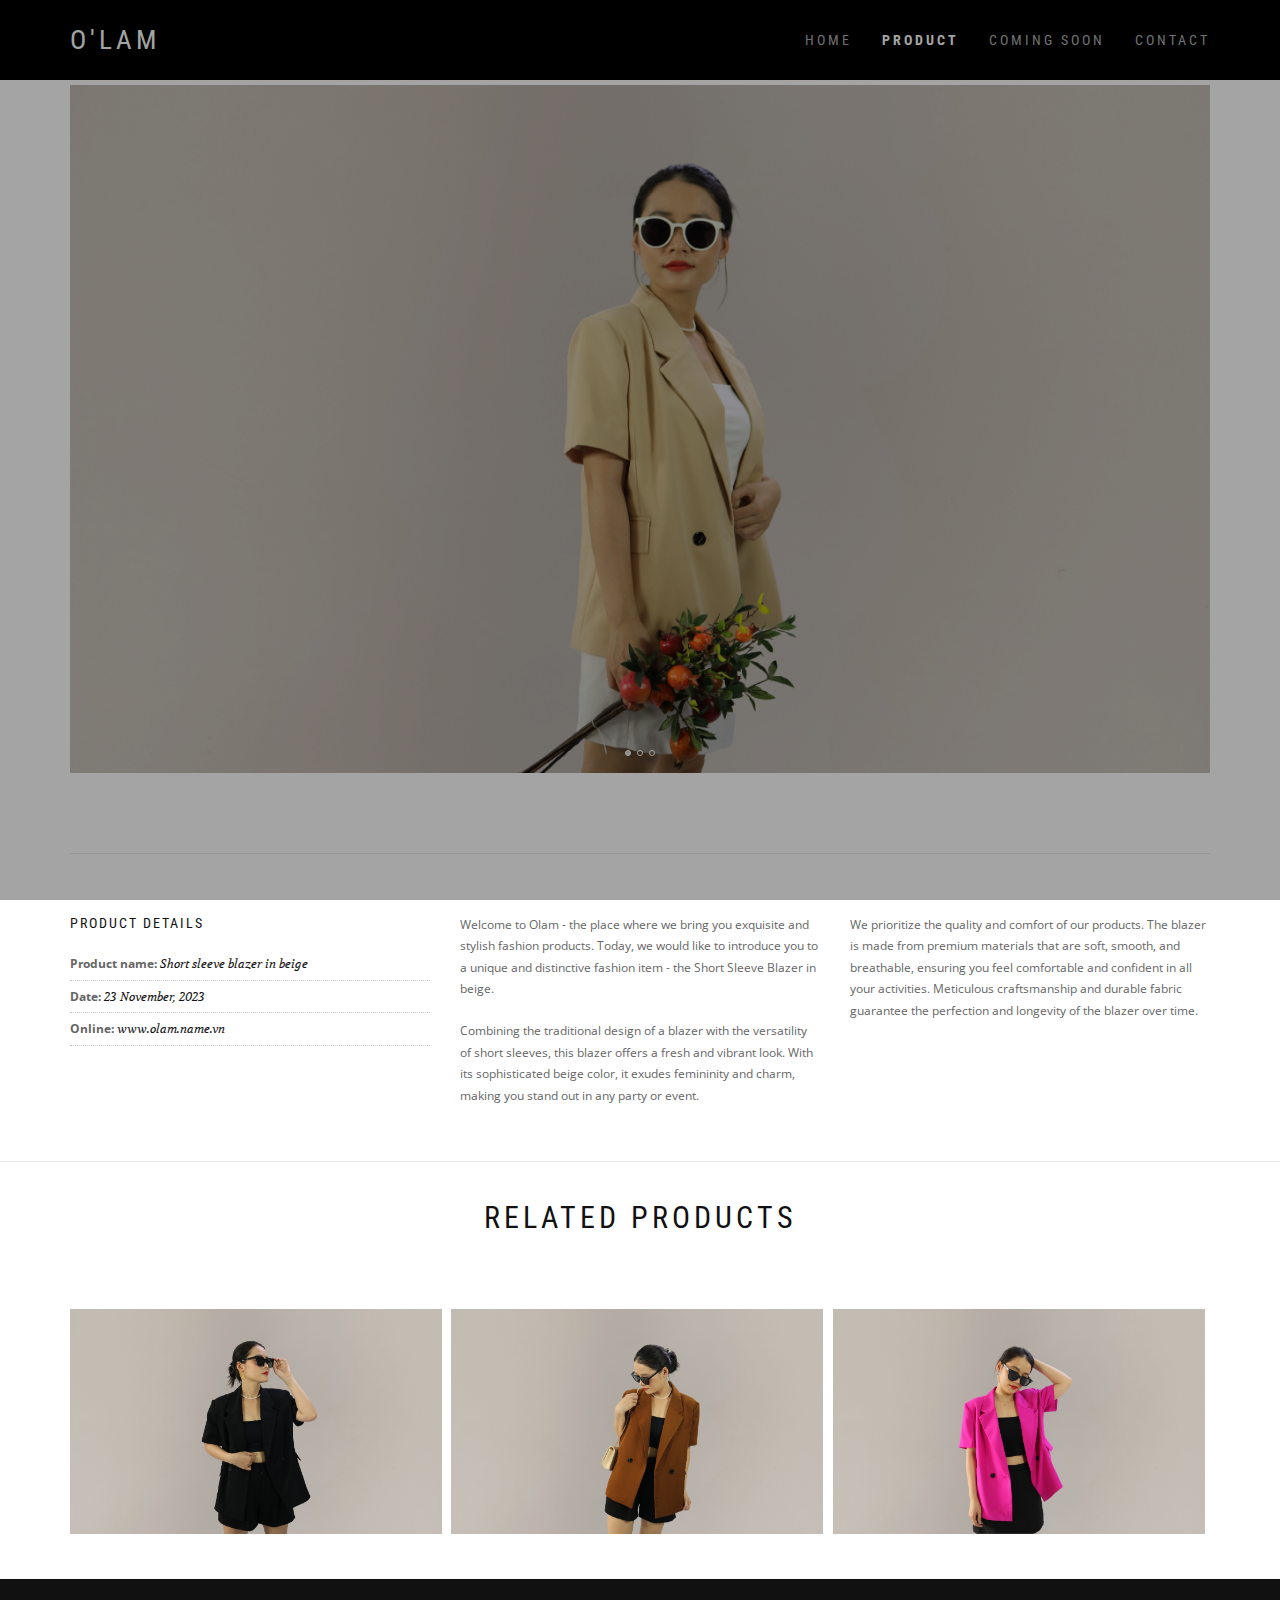
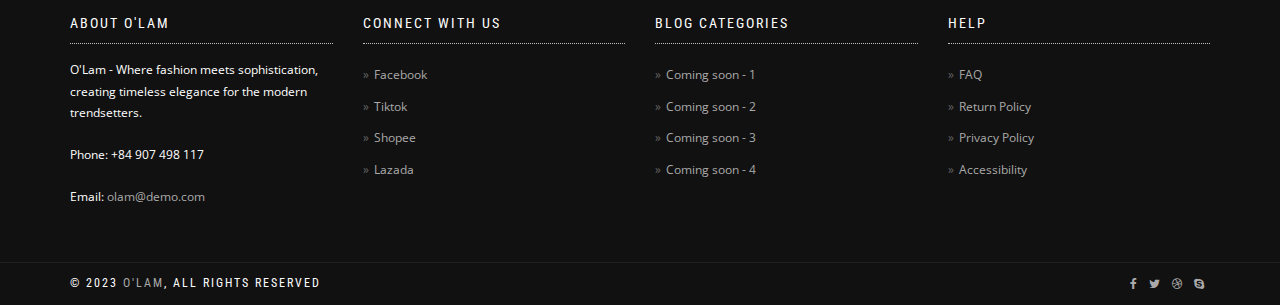
==== blazer-beige.html @ 8e6274db "update" ====
<!DOCTYPE html>
<html lang="en-US" dir="ltr">
  <head>
    <meta charset="utf-8">
    <meta http-equiv="X-UA-Compatible" content="IE=edge">
    <meta name="viewport" content="width=device-width, initial-scale=1">
    <!--  
    Document Title
    =============================================
    -->
    <title>O'LAM | Be Your Style</title>
    <!--  
    Favicons
    =============================================
    -->
    <link rel="icon" type="image/png" sizes="16x16"  href="assets/images/favicons/favicon-16x16.png">
    <meta name="msapplication-TileColor" content="#ffffff">
    <meta name="theme-color" content="#ffffff">
    <!--  
    Stylesheets
    =============================================
    
    -->
    <!-- Default stylesheets-->
    <link href="assets/lib/bootstrap/dist/css/bootstrap.min.css" rel="stylesheet">
    <!-- Template specific stylesheets-->
    <link href="https://fonts.googleapis.com/css?family=Roboto+Condensed:400,700" rel="stylesheet">
    <link href="https://fonts.googleapis.com/css?family=Volkhov:400i" rel="stylesheet">
    <link href="https://fonts.googleapis.com/css?family=Open+Sans:300,400,600,700,800" rel="stylesheet">
    <link href="assets/lib/animate.css/animate.css" rel="stylesheet">
    <link href="assets/lib/components-font-awesome/css/font-awesome.min.css" rel="stylesheet">
    <link href="assets/lib/et-line-font/et-line-font.css" rel="stylesheet">
    <link href="assets/lib/flexslider/flexslider.css" rel="stylesheet">
    <link href="assets/lib/owl.carousel/dist/assets/owl.carousel.min.css" rel="stylesheet">
    <link href="assets/lib/owl.carousel/dist/assets/owl.theme.default.min.css" rel="stylesheet">
    <link href="assets/lib/magnific-popup/dist/magnific-popup.css" rel="stylesheet">
    <link href="assets/lib/simple-text-rotator/simpletextrotator.css" rel="stylesheet">
    <!-- Main stylesheet and color file-->
    <link href="assets/css/style.css" rel="stylesheet">

    <link href="assets/css/olam.css" rel="stylesheet">
    <link id="color-scheme" href="assets/css/colors/default.css" rel="stylesheet">
  </head>
  <body data-spy="scroll" data-target=".onpage-navigation" data-offset="60">
    <main>
      <div class="page-loader">
        <div class="loader">Loading...</div>
      </div>
      <nav class="navbar navbar-custom navbar-fixed-top navbar-transparent" role="navigation" style="background-color: black;">
        <div class="container">
          <div class="navbar-header">
            <button class="navbar-toggle" type="button" data-toggle="collapse" data-target="#custom-collapse"><span class="sr-only">Toggle navigation</span><span class="icon-bar"></span><span class="icon-bar"></span><span class="icon-bar"></span></button><a class="navbar-brand" href="index.html">O'LAM</a>
          </div>
          <div class="collapse navbar-collapse" id="custom-collapse">
            <ul class="nav navbar-nav navbar-right">
              <li class="dropdown"><a  href="index.html" >Home</a></li>
              <li class="dropdown"><a  href="#" class="active-menu">PRODUCT</a></li>
              <li class="dropdown"><a  href="#" >COMING SOON</a></li>
              <li class="dropdown"><a  href="contact.html" >CONTACT</a></li>
              
            </ul>
          </div>
        </div>
      </nav>
      <div class="main">
        <section class="module">
          <div class="container">
            <div class="row">
              <div class="col-sm-12">
                <div class="post-images-slider">
                  <ul class="slides">
                    <li><img class="center-block" src="assets/images/blazer-in-beige1.png" alt="Slider Image"/></li>
                    <li><img class="center-block" src="assets/images/blazer-in-beige2.png" alt="Slider Image"/></li>
                    <li><img class="center-block" src="assets/images/blazer-in-beige3.png" alt="Slider Image"/></li>
                  </ul>
                </div>
              </div>
            </div>
            <hr class="divider-w mt-60 mb-60">
            <div class="row multi-columns-row">
              <div class="col-sm-6 col-md-4 col-lg-4">
                <div class="work-details">
                  <h5 class="work-details-title font-alt">Product Details</h5>
                  <p></p>
                  <ul>
                    <li><strong>Product name: </strong><span class="font-serif"><a href="#" target="_blank">Short sleeve blazer in beige</a></span>
                    </li>
                    <li><strong>Date: </strong><span class="font-serif"><a href="#" target="_blank">23 November, 2023</a></span>
                    </li>
                    <li><strong>Online: </strong><span class="font-serif"><a href="#" target="_blank">www.olam.name.vn</a></span>
                    </li>
                  </ul>
                </div>
              </div>
              <div class="col-sm-6 col-md-4 col-lg-4">
                <p>Welcome to Olam - the place where we bring you exquisite and stylish fashion products. Today, we would like to introduce you to a unique and distinctive fashion item - the Short Sleeve Blazer in beige.</p>
                <p>Combining the traditional design of a blazer with the versatility of short sleeves, this blazer offers a fresh and vibrant look. With its sophisticated beige color, it exudes femininity and charm, making you stand out in any party or event.</p>
              </div>
              <div class="col-sm-6 col-md-4 col-lg-4">
                <p>We prioritize the quality and comfort of our products. The blazer is made from premium materials that are soft, smooth, and breathable, ensuring you feel comfortable and confident in all your activities. Meticulous craftsmanship and durable fabric guarantee the perfection and longevity of the blazer over time.</p>
              </div>
            </div>
          </div>
        </section>
        <hr class="divider-w">
        <section class="module">
          <div class="container">
            <div class="row">
              <div class="col-sm-6 col-sm-offset-3">
                <h2 class="module-title font-alt">Related Products</h2>
              </div>
            </div>
            <ul class="works-grid works-grid-gut works-grid-3 works-hover-w" id="works-grid">
              <li class="work-item illustration webdesign"><a href="blazer-black.html">
                  <div class="work-image"><img src="assets/images/blazer-in-black1.png" alt="Portfolio Item"/></div>
                  <div class="work-caption font-alt">
                    <h3 class="work-title">Blazer Black</h3>
                    <div class="work-descr"></div>
                  </div></a></li>
              <li class="work-item marketing webdesign"><a href="blazer-brown.html">
                  <div class="work-image"><img src="assets/images/blazer-in-brown1.png" alt="Portfolio Item"/></div>
                  <div class="work-caption font-alt">
                    <h3 class="work-title">Blazer Brown</h3>
                    <div class="work-descr"></div>
                  </div></a></li>
              <li class="work-item illustration webdesign"><a href="blazer-pink.html">
                  <div class="work-image"><img src="assets/images/blazer-in-pink2.png" alt="Portfolio Item"/></div>
                  <div class="work-caption font-alt">
                    <h3 class="work-title">Blazer Pink</h3>
                    <div class="work-descr"></div>
                  </div></a></li>
            </ul>
          </div>
        </section>
        <div class="module-small bg-dark">
          <div class="container">
            <div class="row">
              <div class="col-sm-3">
                <div class="widget">
                  <h5 class="widget-title font-alt">About O'Lam</h5>
                  <p>O'Lam - Where fashion meets sophistication, creating timeless elegance for the modern trendsetters.</p>
                  <p>Phone: +84 907 498 117</p>
                  <p>Email: <a href="#"> olam@demo.com</a></p>
                </div>
              </div>
              <div class="col-sm-3">
                <div class="widget">
                  <h5 class="widget-title font-alt">CONNECT WITH US</h5>
                  <ul class="icon-list">
                    <li><a href="https://www.facebook.com/olamvn">Facebook</a></li>
                    <li><a href="#">Tiktok</a></li>
                    <li><a href="#">Shopee</a></li>
                    <li><a href="#">Lazada</a></li>
                  </ul>
                </div>
              </div>
              <div class="col-sm-3">
                <div class="widget">
                  <h5 class="widget-title font-alt">Blog Categories</h5>
                  <ul class="icon-list">
                    <li><a href="#">Coming soon - 1</a></li>
                    <li><a href="#">Coming soon - 2</a></li>
                    <li><a href="#">Coming soon - 3</a></li>
                    <li><a href="#">Coming soon - 4</a></li>
                  </ul>
                </div>
              </div>
              <div class="col-sm-3">
                <div class="widget">
                  <h5 class="widget-title font-alt">Help</h5>
                  <ul class="icon-list">
                    <li><a href="#">FAQ</a></li>
                    <li><a href="#">Return Policy</a></li>
                    <li><a href="#">Privacy Policy</a></li>
                    <li><a href="#">Accessibility</a></li>
                  </ul>
                </div>
              </div>
            </div>
          </div>
        </div>
        <hr class="divider-d">
        <footer class="footer bg-dark">
          <div class="container">
            <div class="row">
              <div class="col-sm-6">
                <p class="copyright font-alt">&copy; 2023&nbsp;<a href="index.html">O'lam</a>, All Rights Reserved</p>
              </div>
              <div class="col-sm-6">
                <div class="footer-social-links"><a href="#"><i class="fa fa-facebook"></i></a><a href="#"><i class="fa fa-twitter"></i></a><a href="#"><i class="fa fa-dribbble"></i></a><a href="#"><i class="fa fa-skype"></i></a>
                </div>
              </div>
            </div>
          </div>
        </footer>
      </div>
      <div class="scroll-up"><a href="#totop"><i class="fa fa-angle-double-up"></i></a></div>
    </main>
    <!--  
    JavaScripts
    =============================================
    -->
    <script src="assets/lib/jquery/dist/jquery.js"></script>
    <script src="assets/lib/bootstrap/dist/js/bootstrap.min.js"></script>
    <script src="assets/lib/wow/dist/wow.js"></script>
    <script src="assets/lib/jquery.mb.ytplayer/dist/jquery.mb.YTPlayer.js"></script>
    <script src="assets/lib/isotope/dist/isotope.pkgd.js"></script>
    <script src="assets/lib/imagesloaded/imagesloaded.pkgd.js"></script>
    <script src="assets/lib/flexslider/jquery.flexslider.js"></script>
    <script src="assets/lib/owl.carousel/dist/owl.carousel.min.js"></script>
    <script src="assets/lib/smoothscroll.js"></script>
    <script src="assets/lib/magnific-popup/dist/jquery.magnific-popup.js"></script>
    <script src="assets/lib/simple-text-rotator/jquery.simple-text-rotator.min.js"></script>
    <script src="assets/js/plugins.js"></script>
    <script src="assets/js/main.js"></script>
  </body>
</html>
---- assets/lib/et-line-font/et-line-font.css ----
@font-face {
	font-family: 'et-line';
	src:url('fonts/et-line.eot');
	src:url('fonts/et-line.eot?#iefix') format('embedded-opentype'),
		url('fonts/et-line.woff') format('woff'),
		url('fonts/et-line.ttf') format('truetype'),
		url('fonts/et-line.svg#et-line') format('svg');
	font-weight: normal;
	font-style: normal;
}

/* Use the following CSS code if you want to use data attributes for inserting your icons */
[data-icon]:before {
	font-family: 'et-line';
	content: attr(data-icon);
	speak: none;
	font-weight: normal;
	font-variant: normal;
	text-transform: none;
	line-height: 1;
	-webkit-font-smoothing: antialiased;
	-moz-osx-font-smoothing: grayscale;
	display:inline-block;
}

/* Use the following CSS code if you want to have a class per icon */
/*
Instead of a list of all class selectors,
you can use the generic selector below, but it's slower:
[class*="icon-"] {
*/
.icon-mobile, .icon-laptop, .icon-desktop, .icon-tablet, .icon-phone, .icon-document, .icon-documents, .icon-search, .icon-clipboard, .icon-newspaper, .icon-notebook, .icon-book-open, .icon-browser, .icon-calendar, .icon-presentation, .icon-picture, .icon-pictures, .icon-video, .icon-camera, .icon-printer, .icon-toolbox, .icon-briefcase, .icon-wallet, .icon-gift, .icon-bargraph, .icon-grid, .icon-expand, .icon-focus, .icon-edit, .icon-adjustments, .icon-ribbon, .icon-hourglass, .icon-lock, .icon-megaphone, .icon-shield, .icon-trophy, .icon-flag, .icon-map, .icon-puzzle, .icon-basket, .icon-envelope, .icon-streetsign, .icon-telescope, .icon-gears, .icon-key, .icon-paperclip, .icon-attachment, .icon-pricetags, .icon-lightbulb, .icon-layers, .icon-pencil, .icon-tools, .icon-tools-2, .icon-scissors, .icon-paintbrush, .icon-magnifying-glass, .icon-circle-compass, .icon-linegraph, .icon-mic, .icon-strategy, .icon-beaker, .icon-caution, .icon-recycle, .icon-anchor, .icon-profile-male, .icon-profile-female, .icon-bike, .icon-wine, .icon-hotairballoon, .icon-globe, .icon-genius, .icon-map-pin, .icon-dial, .icon-chat, .icon-heart, .icon-cloud, .icon-upload, .icon-download, .icon-target, .icon-hazardous, .icon-piechart, .icon-speedometer, .icon-global, .icon-compass, .icon-lifesaver, .icon-clock, .icon-aperture, .icon-quote, .icon-scope, .icon-alarmclock, .icon-refresh, .icon-happy, .icon-sad, .icon-facebook, .icon-twitter, .icon-googleplus, .icon-rss, .icon-tumblr, .icon-linkedin, .icon-dribbble {
	font-family: 'et-line';
	speak: none;
	font-style: normal;
	font-weight: normal;
	font-variant: normal;
	text-transform: none;
	line-height: 1;
	-webkit-font-smoothing: antialiased;
	-moz-osx-font-smoothing: grayscale;
	display:inline-block;
}
.icon-mobile:before {
	content: "\e000";
}
.icon-laptop:before {
	content: "\e001";
}
.icon-desktop:before {
	content: "\e002";
}
.icon-tablet:before {
	content: "\e003";
}
.icon-phone:before {
	content: "\e004";
}
.icon-document:before {
	content: "\e005";
}
.icon-documents:before {
	content: "\e006";
}
.icon-search:before {
	content: "\e007";
}
.icon-clipboard:before {
	content: "\e008";
}
.icon-newspaper:before {
	content: "\e009";
}
.icon-notebook:before {
	content: "\e00a";
}
.icon-book-open:before {
	content: "\e00b";
}
.icon-browser:before {
	content: "\e00c";
}
.icon-calendar:before {
	content: "\e00d";
}
.icon-presentation:before {
	content: "\e00e";
}
.icon-picture:before {
	content: "\e00f";
}
.icon-pictures:before {
	content: "\e010";
}
.icon-video:before {
	content: "\e011";
}
.icon-camera:before {
	content: "\e012";
}
.icon-printer:before {
	content: "\e013";
}
.icon-toolbox:before {
	content: "\e014";
}
.icon-briefcase:before {
	content: "\e015";
}
.icon-wallet:before {
	content: "\e016";
}
.icon-gift:before {
	content: "\e017";
}
.icon-bargraph:before {
	content: "\e018";
}
.icon-grid:before {
	content: "\e019";
}
.icon-expand:before {
	content: "\e01a";
}
.icon-focus:before {
	content: "\e01b";
}
.icon-edit:before {
	content: "\e01c";
}
.icon-adjustments:before {
	content: "\e01d";
}
.icon-ribbon:before {
	content: "\e01e";
}
.icon-hourglass:before {
	content: "\e01f";
}
.icon-lock:before {
	content: "\e020";
}
.icon-megaphone:before {
	content: "\e021";
}
.icon-shield:before {
	content: "\e022";
}
.icon-trophy:before {
	content: "\e023";
}
.icon-flag:before {
	content: "\e024";
}
.icon-map:before {
	content: "\e025";
}
.icon-puzzle:before {
	content: "\e026";
}
.icon-basket:before {
	content: "\e027";
}
.icon-envelope:before {
	content: "\e028";
}
.icon-streetsign:before {
	content: "\e029";
}
.icon-telescope:before {
	content: "\e02a";
}
.icon-gears:before {
	content: "\e02b";
}
.icon-key:before {
	content: "\e02c";
}
.icon-paperclip:before {
	content: "\e02d";
}
.icon-attachment:before {
	content: "\e02e";
}
.icon-pricetags:before {
	content: "\e02f";
}
.icon-lightbulb:before {
	content: "\e030";
}
.icon-layers:before {
	content: "\e031";
}
.icon-pencil:before {
	content: "\e032";
}
.icon-tools:before {
	content: "\e033";
}
.icon-tools-2:before {
	content: "\e034";
}
.icon-scissors:before {
	content: "\e035";
}
.icon-paintbrush:before {
	content: "\e036";
}
.icon-magnifying-glass:before {
	content: "\e037";
}
.icon-circle-compass:before {
	content: "\e038";
}
.icon-linegraph:before {
	content: "\e039";
}
.icon-mic:before {
	content: "\e03a";
}
.icon-strategy:before {
	content: "\e03b";
}
.icon-beaker:before {
	content: "\e03c";
}
.icon-caution:before {
	content: "\e03d";
}
.icon-recycle:before {
	content: "\e03e";
}
.icon-anchor:before {
	content: "\e03f";
}
.icon-profile-male:before {
	content: "\e040";
}
.icon-profile-female:before {
	content: "\e041";
}
.icon-bike:before {
	content: "\e042";
}
.icon-wine:before {
	content: "\e043";
}
.icon-hotairballoon:before {
	content: "\e044";
}
.icon-globe:before {
	content: "\e045";
}
.icon-genius:before {
	content: "\e046";
}
.icon-map-pin:before {
	content: "\e047";
}
.icon-dial:before {
	content: "\e048";
}
.icon-chat:before {
	content: "\e049";
}
.icon-heart:before {
	content: "\e04a";
}
.icon-cloud:before {
	content: "\e04b";
}
.icon-upload:before {
	content: "\e04c";
}
.icon-download:before {
	content: "\e04d";
}
.icon-target:before {
	content: "\e04e";
}
.icon-hazardous:before {
	content: "\e04f";
}
.icon-piechart:before {
	content: "\e050";
}
.icon-speedometer:before {
	content: "\e051";
}
.icon-global:before {
	content: "\e052";
}
.icon-compass:before {
	content: "\e053";
}
.icon-lifesaver:before {
	content: "\e054";
}
.icon-clock:before {
	content: "\e055";
}
.icon-aperture:before {
	content: "\e056";
}
.icon-quote:before {
	content: "\e057";
}
.icon-scope:before {
	content: "\e058";
}
.icon-alarmclock:before {
	content: "\e059";
}
.icon-refresh:before {
	content: "\e05a";
}
.icon-happy:before {
	content: "\e05b";
}
.icon-sad:before {
	content: "\e05c";
}
.icon-facebook:before {
	content: "\e05d";
}
.icon-twitter:before {
	content: "\e05e";
}
.icon-googleplus:before {
	content: "\e05f";
}
.icon-rss:before {
	content: "\e060";
}
.icon-tumblr:before {
	content: "\e061";
}
.icon-linkedin:before {
	content: "\e062";
}
.icon-dribbble:before {
	content: "\e063";
}
---- assets/lib/simple-text-rotator/simpletextrotator.css ----
.rotating {
  display: inline-block;
  -webkit-transform-style: preserve-3d;
  -moz-transform-style: preserve-3d;
  -ms-transform-style: preserve-3d;
  -o-transform-style: preserve-3d;
  transform-style: preserve-3d;
  -webkit-transform: rotateX(0) rotateY(0) rotateZ(0);
  -moz-transform: rotateX(0) rotateY(0) rotateZ(0);
  -ms-transform: rotateX(0) rotateY(0) rotateZ(0);
  -o-transform: rotateX(0) rotateY(0) rotateZ(0);
  transform: rotateX(0) rotateY(0) rotateZ(0);
  -webkit-transition: 0.5s;
  -moz-transition: 0.5s;
  -ms-transition: 0.5s;
  -o-transition: 0.5s;
  transition: 0.5s;
  -webkit-transform-origin-x: 50%;
}

.rotating.flip {
  position: relative;
}

.rotating .front, .rotating .back {
  left: 0;
  top: 0;
  -webkit-backface-visibility: hidden;
  -moz-backface-visibility: hidden;
  -ms-backface-visibility: hidden;
  -o-backface-visibility: hidden;
  backface-visibility: hidden;
}

.rotating .front {
  position: absolute;
  display: inline-block;
  -webkit-transform: translate3d(0,0,1px);
  -moz-transform: translate3d(0,0,1px);
  -ms-transform: translate3d(0,0,1px);
  -o-transform: translate3d(0,0,1px);
  transform: translate3d(0,0,1px);
}

.rotating.flip .front {
  z-index: 1;
}

.rotating .back {
  display: block;
  opacity: 0;
}

.rotating.spin {
  -webkit-transform: rotate(360deg) scale(0);
  -moz-transform: rotate(360deg) scale(0);
  -ms-transform: rotate(360deg) scale(0);
  -o-transform: rotate(360deg) scale(0);
  transform: rotate(360deg) scale(0);
}



.rotating.flip .back {
  z-index: 2;
  display: block;
  opacity: 1;
  
  -webkit-transform: rotateY(180deg) translate3d(0,0,0);
  -moz-transform: rotateY(180deg) translate3d(0,0,0);
  -ms-transform: rotateY(180deg) translate3d(0,0,0);
  -o-transform: rotateY(180deg) translate3d(0,0,0);
  transform: rotateY(180deg) translate3d(0,0,0);
}

.rotating.flip.up .back {
  -webkit-transform: rotateX(180deg) translate3d(0,0,0);
  -moz-transform: rotateX(180deg) translate3d(0,0,0);
  -ms-transform: rotateX(180deg) translate3d(0,0,0);
  -o-transform: rotateX(180deg) translate3d(0,0,0);
  transform: rotateX(180deg) translate3d(0,0,0);
}

.rotating.flip.cube .front {
  -webkit-transform: translate3d(0,0,100px) scale(0.9,0.9);
  -moz-transform: translate3d(0,0,100px) scale(0.85,0.85);
  -ms-transform: translate3d(0,0,100px) scale(0.85,0.85);
  -o-transform: translate3d(0,0,100px) scale(0.85,0.85);
  transform: translate3d(0,0,100px) scale(0.85,0.85);
}

.rotating.flip.cube .back {
  -webkit-transform: rotateY(180deg) translate3d(0,0,100px) scale(0.9,0.9);
  -moz-transform: rotateY(180deg) translate3d(0,0,100px) scale(0.85,0.85);
  -ms-transform: rotateY(180deg) translate3d(0,0,100px) scale(0.85,0.85);
  -o-transform: rotateY(180deg) translate3d(0,0,100px) scale(0.85,0.85);
  transform: rotateY(180deg) translate3d(0,0,100px) scale(0.85,0.85);
}

.rotating.flip.cube.up .back {
  -webkit-transform: rotateX(180deg) translate3d(0,0,100px) scale(0.9,0.9);
  -moz-transform: rotateX(180deg) translate3d(0,0,100px) scale(0.85,0.85);
  -ms-transform: rotateX(180deg) translate3d(0,0,100px) scale(0.85,0.85);
  -o-transform: rotateX(180deg) translate3d(0,0,100px) scale(0.85,0.85);
  transform: rotateX(180deg) translate3d(0,0,100px) scale(0.85,0.85);
}
---- assets/css/style.css ----
/*--------------------------------------------------------------
	Common
--------------------------------------------------------------*/
html {
  overflow-y: scroll;
  overflow-x: hidden;
  -ms-overflow-style: scrollbar;
}

body {
  background: #fff;
  font: 400 12px/1.8 "Open Sans", sans-serif;
  color: #666;
  -webkit-font-smoothing: antialiased;
}

img {
  max-width: 100%;
  height: auto;
}

iframe {
  border: 0;
}

.align-center {
  text-align: center;
}

.align-left {
  text-align: left !important;
}

.position-relative {
  position: relative;
}

.leftauto {
  right: 0 !important;
  left: auto !important;
}

/* Transition elsements */
a,
.btn {
  transition: all 0.125s ease-in-out 0s;
}

.client-logo,
.gallery-caption,
.gallery-image:after,
.gallery-image img,
.price-table,
.team-detail,
.team-image:after,
.work-caption,
.work-image > img,
.work-image:after,
.post-thumbnail,
.post-video,
.post-images-slider {
  transition: all 0.3s ease-in-out 0s;
}

/* Reset box-shadow */
.btn,
.well,
.panel,
.progress,
.form-control,
.form-control:hover,
.form-control:focus,
.navbar-custom .dropdown-menu {
  box-shadow: none;
}

/* Reset border-radius */
.well,
.label,
.alert,
.progress,
.form-control,
.modal-content,
.panel-heading,
.panel-group .panel,
.nav-tabs > li > a,
.nav-pills > li > a {
  border-radius: 2px;
}

.pr-remove {
  /*vertical-align: middle !important;*/
  text-align: center;
}

.examples {
  border-radius: 2px;
  padding: 7px 5px;
  margin: 0 0 40px;
}

.examples.bg-dark {
  background: #333;
  border: 0;
}

.et-icons .box1 {
  border: 1px solid #e5e5e5;
  display: block;
  width: 25%;
  float: left;
  padding: 0;
  font-size: 13px;
  margin: -1px 0 0 -1px;
}

.et-icons .box1 > span {
  display: inline-block;
  border-right: 1px solid #e5e5e5;
  min-width: 60px;
  min-height: 60px;
  text-align: center;
  line-height: 60px;
  font-size: 28px;
  margin-right: 5px;
}

.fa-icons > div {
  padding: 0;
  border: 1px solid #e5e5e5;
  margin: -1px 0 0 -1px;
  font-size: 13px;
}

.fa-icons > div > i {
  display: inline-block;
  margin-right: 5px;
  min-width: 40px;
  min-height: 40px;
  border-right: 1px solid #f1f1f1;
  line-height: 40px;
  text-align: center;
  font-size: 14px;
}

.help-block ul {
  list-style: none;
  padding: 0;
  margin: 0;
}

/* Sections */
.navbar-custom + .main {
  margin-top: 50px;
}

.main {
  position: relative;
  background-color: #fff;
  z-index: 1;
}

.module,
.module-small {
  position: relative;
  padding: 140px 0;
  background-repeat: no-repeat;
  background-position: 50% 50%;
  background-size: cover;
}

/* Module header */
.module-small {
  padding: 70px 0;
}

.module-extra-small {
  padding: 25px 0px;
}

.module-medium {
  padding: 75px 0px;
}

.holder-w {
  position: relative;
  display: table-cell;
  vertical-align: middle;
  height: 1px;
  width: 50%;
}

.holder-w:before {
  border-top: 1px solid #eaeaea;
  position: relative;
  display: block;
  content: "";
  top: 1px;
  height: 1px;
  width: 100%;
}

/* Sections dividers */
.divider-w {
  border-top: 1px solid #eaeaea;
  margin: 0;
}

.divider-d {
  border-top: 1px solid #202020;
  margin: 0;
}

/* Half-image */
.side-image {
  position: absolute;
  height: 100%;
  background-repeat: no-repeat;
  background-position: 50% 50%;
  background-size: cover;
}

.side-image-text {
  background: #fff;
  border-top: 1px solid #e5e5e5;
  border-bottom: 1px solid #e5e5e5;
  padding: 140px 60px 140px;
}

/* Dark background */
.bg-dark,
.bg-dark-30,
.bg-dark-60,
.bg-dark-90,
.bg-dark .module-title,
.bg-dark-30 .module-title,
.bg-dark-60 .module-title,
.bg-dark-90 .module-title,
.bg-dark .module-subtitle,
.bg-dark-30 .module-subtitle,
.bg-dark-60 .module-subtitle,
.bg-dark-90 .module-subtitle,
.bg-dark .alt-module-subtitle h5,
.bg-dark-30 .alt-module-subtitle h5,
.bg-dark-60 .alt-module-subtitle h5,
.bg-dark-90 .alt-module-subtitle h5 {
  color: #fff;
}

.bg-dark {
  background: #111;
}

.bg-dark-30:before {
  position: absolute;
  background: rgba(2, 2, 2, 0.4);
  content: " ";
  height: 100%;
  width: 100%;
  left: 0;
  top: 0;
}

.bg-dark-60:before {
  position: absolute;
  background: rgba(34, 34, 34, 0.8);
  content: " ";
  height: 100%;
  width: 100%;
  left: 0;
  top: 0;
}

.bg-dark-90:before {
  position: absolute;
  background: rgba(34, 34, 34, 0.9);
  content: " ";
  height: 100%;
  width: 100%;
  left: 0;
  top: 0;
}

.bg-gradient:before {
  position: absolute;
  background: url([data-uri]);
  /* FF3.6+ */
  /* Chrome,Safari4+ */
  /* Chrome10+,Safari5.1+ */
  /* Opera 11.10+ */
  /* IE10+ */
  background: linear-gradient(to bottom, rgba(40, 115, 113, 0.57) 25%, rgba(115, 54, 31, 0.67) 75%);
  /* W3C */
  filter: progid:DXImageTransform.Microsoft.gradient( startColorstr='#00ffffff', endColorstr='#000000',GradientType=0 );
  /* IE6-8 */
  content: " ";
  height: 100%;
  width: 100%;
  left: 0;
  top: 0;
}

.bg-light {
  background: #f6f6f6;
}

.parallax-bg {
  background-attachment: fixed;
  background-size: cover;
}

/* Vertical margin, padding */
.p-0 {
  padding: 0 !important;
}

.pt-0 {
  padding-top: 0 !important;
}

.pt-10 {
  padding-top: 10px !important;
}

.pt-20 {
  padding-top: 20px !important;
}

.pt-30 {
  padding-top: 30px !important;
}

.pt-40 {
  padding-top: 40px !important;
}

.pt-50 {
  padding-top: 50px !important;
}

.pt-140 {
  padding-top: 140px !important;
}

.pb-0 {
  padding-bottom: 0 !important;
}

.pb-10 {
  padding-bottom: 10px !important;
}

.pb-20 {
  padding-bottom: 20px !important;
}

.pb-30 {
  padding-bottom: 30px !important;
}

.pb-40 {
  padding-bottom: 40px !important;
}

.pb-50 {
  padding-bottom: 50px !important;
}

.pb-140 {
  padding-bottom: 140px !important;
}

.m-0 {
  margin: 0 !important;
}

.mt-0 {
  margin-top: 0 !important;
}

.mt-10 {
  margin-top: 10px !important;
}

.mt-20 {
  margin-top: 20px !important;
}

.mt-30 {
  margin-top: 30px !important;
}

.mt-40 {
  margin-top: 40px !important;
}

.mt-50 {
  margin-top: 50px !important;
}

.mt-60 {
  margin-top: 60px !important;
}

.mt-70 {
  margin-top: 70px !important;
}

.mt-80 {
  margin-top: 80px !important;
}

.mb-0 {
  margin-bottom: 0 !important;
}

.mb-10 {
  margin-bottom: 10px !important;
}

.mb-20 {
  margin-bottom: 20px !important;
}

.mb-30 {
  margin-bottom: 30px !important;
}

.mb-40 {
  margin-bottom: 40px !important;
}

.mb-50 {
  margin-bottom: 50px !important;
}

.mb-60 {
  margin-bottom: 60px !important;
}

.mb-70 {
  margin-bottom: 70px !important;
}

.mb-80 {
  margin-bottom: 80px !important;
}

@media only screen and (max-width: 991px) {
  .mt-sm-0 {
    margin-top: 0 !important;
  }
  .mt-sm-10 {
    margin-top: 10px !important;
  }
  .mt-sm-20 {
    margin-top: 20px !important;
  }
  .mt-sm-30 {
    margin-top: 30px !important;
  }
  .mt-sm-40 {
    margin-top: 40px !important;
  }
  .mt-sm-50 {
    margin-top: 50px !important;
  }
  .mt-sm-60 {
    margin-top: 60px !important;
  }
  .mt-sm-70 {
    margin-top: 70px !important;
  }
  .mt-sm-80 {
    margin-top: 80px !important;
  }
  .mb-sm-0 {
    margin-bottom: 0 !important;
  }
  .mb-sm-10 {
    margin-bottom: 10px !important;
  }
  .mb-sm-20 {
    margin-bottom: 20px !important;
  }
  .mb-sm-30 {
    margin-bottom: 30px !important;
  }
  .mb-sm-40 {
    margin-bottom: 40px !important;
  }
  .mb-sm-50 {
    margin-bottom: 50px !important;
  }
  .mb-sm-60 {
    margin-bottom: 60px !important;
  }
  .mb-sm-70 {
    margin-bottom: 70px !important;
  }
  .mb-sm-80 {
    margin-bottom: 80px !important;
  }
}

@media only screen and (max-width: 767px) {
  .mt-xs-0 {
    margin-top: 0 !important;
  }
  .mt-xs-10 {
    margin-top: 10px !important;
  }
  .mt-xs-20 {
    margin-top: 20px !important;
  }
  .mt-xs-30 {
    margin-top: 30px !important;
  }
  .mt-xs-40 {
    margin-top: 40px !important;
  }
  .mt-xs-50 {
    margin-top: 50px !important;
  }
  .mt-xs-60 {
    margin-top: 60px !important;
  }
  .mt-xs-70 {
    margin-top: 70px !important;
  }
  .mt-xs-80 {
    margin-top: 80px !important;
  }
  .mb-xs-0 {
    margin-bottom: 0 !important;
  }
  .mb-xs-10 {
    margin-bottom: 10px !important;
  }
  .mb-xs-20 {
    margin-bottom: 20px !important;
  }
  .mb-xs-30 {
    margin-bottom: 30px !important;
  }
  .mb-xs-40 {
    margin-bottom: 40px !important;
  }
  .mb-xs-50 {
    margin-bottom: 50px !important;
  }
  .mb-xs-60 {
    margin-bottom: 60px !important;
  }
  .mb-xs-70 {
    margin-bottom: 70px !important;
  }
  .mb-xs-80 {
    margin-bottom: 80px !important;
  }
}

/* Scroll to top */
.scroll-up {
  position: fixed;
  display: none;
  bottom: 7px;
  right: 7px;
  z-index: 999;
}

.scroll-up a {
  background: #fff;
  display: block;
  height: 28px;
  width: 28px;
  text-align: center;
  line-height: 28px;
  font-size: 14px;
  color: #000;
  opacity: 0.6;
  border-radius: 2px;
}

.scroll-up a:hover,
.scroll-up a:active {
  opacity: 1;
  color: #000;
}

/* Video */
.video-controls-box {
  position: absolute !important;
  bottom: 40px;
  left: 0;
  width: 100%;
  z-index: 1;
}

.video-controls-box a {
  display: inline-block;
  color: #fff;
  margin: 0 5px 0 0;
}

/* Landing Page */
.landing-reason:before {
  position: absolute;
  content: " ";
  width: 100%;
  height: 100%;
  left: 0;
  top: 0;
  background-color: rgba(66, 26, 107, 0.9);
}

.landing-reason {
  color: #fff;
  font-size: 13px;
}

.landing-image-text {
  padding-top: 70px;
  padding-bottom: 0px;
}

.landing-image-text h2 {
  margin-top: 100px;
  margin-bottom: 15px;
}

.landing-screenshot:before {
  position: absolute;
  content: " ";
  width: 100%;
  height: 100%;
  left: 0;
  top: 0;
  background-color: rgba(66, 60, 130, 0.5);
}

.alert i {
  margin-right: 5px;
}

/*--------------------------------------------------------------
	Buttons
--------------------------------------------------------------*/
.btn {
  border-radius: 0;
  font-family: "Roboto Condensed", sans-serif;
  text-transform: uppercase;
  letter-spacing: 2px;
  font-size: 11px;
  padding: 8px 37px;
}

.btn.active.focus,
.btn.active:focus,
.btn.focus,
.btn:active.focus,
.btn:active:focus,
.btn:focus {
  outline: 0;
}

.btn.btn-round {
  border-radius: 2px;
}

.btn.btn-circle {
  border-radius: 30px;
}

.btn.btn-w {
  background: rgba(255, 255, 255, 0.8);
  color: #111;
}

.btn.btn-w:hover,
.btn.btn-w:focus {
  background: white;
  color: #111;
}

.btn.btn-g {
  background: #e5e5e5;
  color: #111;
}

.btn.btn-g:hover,
.btn.btn-g:focus {
  background: #d8d8d8;
  color: #111;
}

.btn.btn-border-w {
  background: transparent;
  border: 1px solid rgba(255, 255, 255, 0.75);
  color: #fff;
}

.btn.btn-border-w:hover,
.btn.btn-border-w:focus {
  background: #fff;
  border-color: transparent;
  color: #111;
}

.btn.btn-d {
  background: rgba(17, 17, 17, 0.8);
  color: #fff;
}

.btn.btn-d:hover,
.btn.btn-d:focus {
  background: #111111;
}

.btn.btn-b {
  background: #111111;
  color: #fff;
}

.btn.btn-b:hover,
.btn.btn-b:focus {
  background: rgba(17, 17, 17, 0.8);
}

.btn-border-d {
  background: transparent;
  border: 1px solid #111111;
  color: #111;
}

.btn.btn-border-d:hover,
.btn.btn-border-d:focus {
  background: #111111;
  color: #fff;
}

.btn.btn-font-w {
  background: rgba(255, 255, 255, 0.8);
  color: #fff;
}

.btn.btn-font-w:hover {
  background: #fff;
  color: #111;
}

/* Buttons size */
.btn.btn-lg {
  padding: 12px 45px;
  font-size: 13px;
}

.btn.btn-sm {
  padding: 6px 25px;
  font-size: 10px;
  letter-spacing: 1px;
}

.btn.btn-xs {
  padding: 4px 19px;
  font-size: 10px;
  letter-spacing: 0;
}

.btn-list .btn {
  margin: 5px 0;
}

.search-btn {
  position: absolute;
  background: transparent;
  border: none;
  overflow: hidden;
  top: 50%;
  right: 1px;
  width: 42px;
  height: 40px;
  line-height: 38px;
  font-size: 14px;
  outline: none;
  color: #999;
  margin-top: -20px;
}

.image-button {
  margin: 0px 5px;
}

/*--------------------------------------------------------------
	Forms
--------------------------------------------------------------*/
/* Selection */
::-moz-selection {
  background: #000;
  color: #fff;
}

::-webkit-selection {
  background: #000;
  color: #fff;
}

::selection {
  background: #000;
  color: #fff;
}

/* Forms common style */
.form-control {
  font-family: "Roboto Condensed", sans-serif;
  text-transform: uppercase;
  letter-spacing: 2px;
  font-size: 11px;
  height: 33px;
  border: 1px solid #EAEAEA;
  border-radius: 2px;
  transition: all 0.4s ease-in-out 0s;
}

.form-control:focus {
  border-color: #CACACA;
}

/* Forms size */
.input-lg,
.form-horizontal .form-group-lg .form-control {
  height: 43px;
  font-size: 13px;
}

.input-sm, .form-horizontal .form-group-sm .form-control {
  height: 29px;
  font-size: 10px;
}

.rqst-form {
  margin-top: 27px;
}

.rqst-form .btn {
  margin-top: 5px;
}

.input-group-addon {
  border: 1px solid #e4e4e4 !important;
}

/*--------------------------------------------------------------
	Typography
--------------------------------------------------------------*/
a {
  color: #111;
}

a:hover, a:focus {
  text-decoration: none;
  color: #aaa;
  outline: 0;
}

.bg-dark a {
  color: #aaa;
}

.bg-dark a:hover, .bg-dark a:focus {
  color: #fff;
}

h1, h2, h3, h4, h5, h6 {
  line-height: 1.4;
  font-weight: 400;
}

p, ol, ul, blockquote {
  margin: 0 0 20px;
}

blockquote {
  border: 0;
  font-style: italic;
  font-size: 15px;
  padding: 0;
}

.font-alt {
  font-family: "Roboto Condensed", sans-serif;
  text-transform: uppercase;
  letter-spacing: 2px;
}

.font-serif {
  font-family: Volkhov, "Times New Roman", sans-serif;
  font-style: italic;
}

.large-text {
  font-size: 24px !important;
}

.rotate {
  text-shadow: none !important;
}

.module-title {
  position: relative;
  letter-spacing: 4px;
  text-align: center;
  font-weight: 400;
  font-size: 30px;
  color: #111;
  margin: 0 0 70px;
}

.module-subtitle {
  text-align: center;
  font-size: 16px;
  color: #111;
  margin-bottom: 70px;
}

.module-icon {
  text-align: center;
  font-size: 32px;
  margin-bottom: 20px;
}

.module-title + .module-subtitle {
  margin-top: -35px;
}

/* Restaurant module header */
.alt-module-subtitle {
  display: table;
}

.alt-module-subtitle h5 {
  display: table-cell;
  white-space: pre;
  padding: 0 8px;
  color: #111;
}

/* Finance case study header */
.finance-image-content {
  border: 1px solid #e5e5e5;
  padding: 60px 0px;
}

.finance-image-content .module-title {
  margin-bottom: 20px;
}

.finance-image-content .alt-features-item {
  margin-top: 40px;
}

/* Landing Page */
.landing-reason .module-title {
  color: #e6af4b;
}

.landing-reason .module-title + .module-subtitle {
  margin-top: -60px;
  margin-bottom: 40px;
}

.free-trial {
  background-color: rgba(88, 20, 158, 0.9);
  color: #FFFFFF;
}

.free-trial .color-golden {
  color: #e6af4b;
}

/*  Special Portfolio Page  */
.special-portfolio-header-title {
  border: 1px solid rgba(255, 255, 255, 0.7);
  font-size: 50px;
  padding: 40px 0px;
  letter-spacing: 8px;
}

/*--------------------------------------------------------------
	Slider & Carousel
--------------------------------------------------------------*/
/* -------------------------------------------------------------------
General Styles - FlexSlider
------------------------------------------------------------------- */
.flex-direction-nav a,
.flex-control-nav > li > a {
  transition: all 0.3s ease-in-out 0s;
}

.flex-direction-nav a {
  position: absolute;
  display: block;
  height: 100%;
  width: 50%;
  top: 0;
  z-index: 10;
  overflow: hidden;
  opacity: 0;
  margin: 0;
}

.flex-direction-nav .flex-prev {
  opacity: 0;
  left: 0;
  cursor: url(../images/prev-light.png), e-resize;
}

.flex-direction-nav .flex-next {
  opacity: 0;
  right: 0;
  cursor: url(../images/next-light.png), e-resize;
}

.flex-control-nav {
  position: absolute;
  width: auto;
  left: 50%;
  bottom: 20px;
  z-index: 11;
  text-align: center;
  -webkit-transform: translateX(-50%);
  -ms-transform: translateX(-50%);
  transform: translateX(-50%);
}

.flex-control-nav > li {
  display: inline-block;
  margin: 5px 3px;
}

.flex-control-nav > li > a {
  background: transparent;
  border: 1px solid #fff;
  display: block;
  height: 6px;
  width: 6px;
  border-radius: 6px;
}

.flex-control-nav > li > a:hover,
.flex-control-nav > li > a.flex-active {
  background: #fff;
}

/* -------------------------------------------------------------------
Hero Slider
------------------------------------------------------------------- */
.hero-slider {
  margin: 0 !important;
}

.hero-slider .slides > li {
  display: none;
  -webkit-backface-visibility: hidden;
}

.hero-slider,
.hero-slider .flex-viewport {
  height: 100% !important;
  width: 100%;
  padding: 0;
  margin: 0;
}

.hero-slider .slides {
  height: 100% !important;
  transition-delay: 1s;
}

.hero-slider .flex-direction-nav a {
  width: 15%;
}

.hero-slider .slides li {
  background-size: cover;
  background-position: center center;
  background-repeat: no-repeat;
  height: 100% !important;
  width: 100%;
  padding: 0;
  margin: 0;
  -webkit-background-size: cover;
  -moz-background-size: cover;
  -o-background-size: cover;
}

/* Caption */
.titan-caption {
  position: relative;
  display: table;
  height: 100%;
  width: 70%;
  margin: 0 auto;
}

.titan-caption {
  position: relative;
  display: table;
  height: 100%;
  width: 100%;
  margin: 0 auto;
}

.caption-content {
  display: table-cell;
  vertical-align: middle;
  text-align: center;
}

/*
Photography Page Slider
*/
.photography-page .image-caption {
  bottom: 20px;
  position: absolute;
  width: 35%;
}

.photography-page .image-caption .caption-text {
  font-size: 24px;
  text-transform: capitalize;
  letter-spacing: 1px;
}

.photography-page .flex-control-nav {
  left: 80%;
  bottom: 20px;
  z-index: 11;
}

/* -------------------------------------------------------------------
General Styles - Owlcarousel
------------------------------------------------------------------- */
.owl-controls {
  margin-top: 40px;
}

.owl-pagination div {
  display: inline-block;
}

.owl-controls .owl-page span {
  background: transparent;
  border: 1px solid #111;
  display: block;
  height: 6px;
  width: 6px;
  margin: 0 3px 5px;
  border-radius: 6px;
  transition: all 0.3s ease-in-out 0s;
}

.owl-controls .owl-page.active span,
.owl-controls.clickable .owl-page:hover span {
  background: #111;
}

.owl-controls .owl-buttons > div {
  display: inline-block;
  margin: 5px;
  font-size: 14px;
  color: #111;
}

/*--------------------------------------------------------------
	Preloader
--------------------------------------------------------------*/
.page-loader {
  position: fixed;
  background: #000;
  bottom: 0;
  right: 0;
  left: 0;
  top: 0;
  z-index: 9998;
}

.loader {
  position: absolute;
  border-left: 2px solid #ffffff;
  border-top: 2px solid rgba(255, 255, 255, 0.2);
  border-right: 2px solid rgba(255, 255, 255, 0.2);
  border-bottom: 2px solid rgba(255, 255, 255, 0.2);
  height: 46px;
  width: 46px;
  left: 50%;
  top: 50%;
  margin: -23px 0 0 -23px;
  text-indent: -9999em;
  font-size: 10px;
  z-index: 9999;
  -webkit-animation: load 0.8s infinite linear;
  -moz-animation: load 0.8s infinite linear;
  ms-animation: load 0.8s infinite linear;
  o-animation: load 0.8s infinite linear;
  animation: load 0.8s infinite linear;
}

.loader,
.loader:after {
  border-radius: 50%;
  width: 46px;
  height: 46px;
}

@-webkit-keyframes load {
  0% {
    -webkit-transform: rotate(0deg);
    transform: rotate(0deg);
  }
  100% {
    -webkit-transform: rotate(360deg);
    transform: rotate(360deg);
  }
}

@keyframes load {
  0% {
    -webkit-transform: rotate(0deg);
    transform: rotate(0deg);
  }
  100% {
    -webkit-transform: rotate(360deg);
    transform: rotate(360deg);
  }
}

/*--------------------------------------------------------------
	Navbar
--------------------------------------------------------------*/
.navbar-custom {
  background-color: rgba(10, 10, 10, 0.9);
  border: 0;
  border-radius: 0;
  z-index: 1000;
  font-family: "Roboto Condensed", sans-serif;
  text-transform: uppercase;
  letter-spacing: 3px;
  font-size: 11px;
  transition: background, padding 0.4s ease-in-out 0s;
}

.navbar a {
  transition: color 0.125s ease-in-out 0s;
}

.navbar-custom .dropdown-menu {
  background: rgba(26, 26, 26, 0.9);
  border-radius: 0;
  border: 0;
  padding: 0;
  box-shadow: none;
}

.navbar-custom .navbar-brand {
  letter-spacing: 4px;
  font-weight: 400;
  font-size: 22px;
  color: #fff;
}

.navbar-custom .nav li > a {
  position: relative;
  color: rgba(255, 255, 255, 0.7);
}

.navbar-custom .dropdown-menu > li > a {
  border-bottom: 1px solid rgba(73, 71, 71, 0.15) !important;
  padding: 11px 15px;
  letter-spacing: 2px;
  color: #999;
}

.navbar-custom .dropdown-menu .dropdown-menu {
  border-left: 1px solid rgba(73, 71, 71, 0.15);
  left: 100%;
  right: auto;
  top: 0;
  margin-top: 0;
}

.navbar-custom .dropdown-menu.left-side .dropdown-menu {
  border: 0;
  border-right: 1px solid rgba(73, 71, 71, 0.15);
  right: 100%;
  left: auto;
}

.navbar-custom .nav > li > a:focus,
.navbar-custom .nav > li > a:hover,
.navbar-custom .nav .open > a,
.navbar-custom .nav .open > a:focus,
.navbar-custom .nav .open > a:hover,
.navbar-custom .dropdown-menu > li > a:focus,
.navbar-custom .dropdown-menu > li > a:hover {
  background: none;
  color: #fff;
}

.navbar-custom .dropdown-menu > li > a:hover {
  background: rgba(255, 255, 255, 0.1) !important;
}

.navbar-custom .dropdown-toggle:after {
  position: absolute;
  display: block;
  right: 0;
  top: 50%;
  margin-top: -6px;
  font: normal normal normal 14px/1 FontAwesome;
  font-size: 9px;
  content: "\f107";
  text-rendering: auto;
  -webkit-font-smoothing: antialiased;
  -moz-osx-font-smoothing: grayscale;
}

.navbar-custom .navbar-toggle .icon-bar {
  background: #fff;
}

.dropdown-menu {
  min-width: 180px;
  font-size: 11px;
}

/* Navbar search

.dropdown-search {
	position: relative;
	padding: 5px;
}

.dropdown-search .form-control {
	-webkit-border-radius: 0;
	-moz-border-radius: 0;
	border-radius: 0;
	text-transform: uppercase;
	letter-spacing: 2px;
	font-size: 11px;
}

.search-btn {
	position: absolute;
	background: transparent;
	border: none;
	overflow: hidden;
	top: 50%;
	right: 1px;
	width: 42px;
	height: 40px;
	line-height: 38px;
	font-size: 14px;
	outline: none;
	color: #999;
	margin-top: -20px;
}*/
/*--------------------------------------------------------------
	Header
--------------------------------------------------------------*/
.home-section {
  position: relative;
  background-color: #fff;
  background-repeat: no-repeat;
  background-position: center center;
  width: 100%;
  z-index: 0;
  background-size: cover;
}

.titan-title-size-1 {
  letter-spacing: 4px;
  font-size: 15px;
}

.titan-title-size-2 {
  line-height: 1.3;
  letter-spacing: 3px;
  font-size: 18px;
  opacity: .8;
}

.titan-title-size-3 {
  letter-spacing: 16px;
  font-size: 46px;
}

.titan-title-size-4 {
  letter-spacing: 24px;
  font-weight: 400;
  font-size: 48px;
}

/* Agency Page Header */
.agency-page-header:before {
  background: transparent;
}

/* About us Page Header */
.about-page-header:before {
  background: rgba(2, 2, 2, 0.2);
}

/* Service Page Header */
.service-page-header:before {
  background: rgba(2, 2, 2, 0.1);
}

/* Pricing Page Header */
.pricing-page-header {
  background-position: 40% 14%;
  background-repeat: no-repeat;
}

.pricing-page-header:before {
  background: rgba(2, 2, 2, 0.6);
}

/* Gallery Page Header */
.gallery-page-header {
  background-position: 50% 0%;
  background-repeat: no-repeat;
}

.gallery-page-header:before {
  background: rgba(2, 2, 2, 0.2);
}

/* Contact Page Header */
.contact-page-header {
  background-position: 13% 45%;
  background-repeat: no-repeat;
}

.contact-page-header:before {
  background: rgba(2, 2, 2, 0.5);
}

/* FAQ Page Header */
.faq-page-header:before {
  background: rgba(2, 2, 2, 0.15);
}

/* Blog Page Header */
.blog-page-header {
  background-position: 50% 24%;
  background-repeat: no-repeat;
}

.blog-page-header:before {
  background: rgba(2, 2, 2, 0.3);
}

/* Restaurant menu Page Header */
.restaurant-menu-bg:before {
  background: rgba(2, 2, 2, 0.4);
}

.restaurant-page-header:before {
  background: rgba(0, 0, 0, 0.45);
}

.restaurant-image-overlay:before {
  background-color: rgba(2, 2, 2, 0.25);
}

/* Portfolio Page Header */
.portfolio-page-header {
  background-position: 50% 50%;
}

.portfolio-page-header:before {
  background: rgba(45, 45, 45, 0.45);
}

/* Landing Page Header */
.landing-header:before {
  position: absolute;
  background: linear-gradient(to bottom, rgba(255, 255, 255, 0) 0%, rgba(119, 47, 109, 0.52) 95%, rgba(115, 35, 105, 0.58) 100%);
  content: " ";
  height: 100%;
  width: 100%;
  left: 0;
  top: 0;
}

.banner-img {
  margin-top: -145px;
}

.shop-page-header:before {
  background: rgba(34, 34, 34, 0.3);
}

/*--------------------------------------------------------------
	Footer
--------------------------------------------------------------*/
.footer {
  padding: 10px 0;
}

.footer .copyright {
  margin: 0;
}

.footer .footer-social-links {
  text-align: right;
}

.footer .footer-social-links a {
  display: inline-block;
  padding: 0 6px;
}

/* -------------------------------------------------------------
Google map
------------------------------------------------------------- */
#map-section {
  position: relative;
  height: 450px;
  width: 100%;
}

#map {
  height: 100%;
  width: 100%;
}

#map img {
  max-width: none;
}

/*--------------------------------------------------------------
	Services & Features
--------------------------------------------------------------*/
.features-item {
  margin: 20px 0;
  text-align: center;
}

.features-icon,
.alt-features-icon {
  line-height: 1.2;
  font-size: 42px;
  color: #111;
}

.features-title,
.alt-features-title {
  text-transform: uppercase;
  letter-spacing: 2px;
  font-weight: 400;
  font-size: 14px;
  color: #111;
  margin: 16px 0 15px;
}

.alt-features-item {
  position: relative;
  padding-left: 55px;
  margin: 65px 0 0 0;
}

.alt-features-icon {
  position: absolute;
  height: 40px;
  width: 40px;
  left: 0;
  top: 0;
  text-align: center;
  line-height: 40px;
  font-size: 28px;
}

.alt-features-title {
  font-size: 13px;
  margin: 0 0 10px;
}

/* Content box */
.content-box {
  margin: 20px 0;
  text-align: center;
}

.content-box-title {
  font-weight: 400;
  font-size: 18px;
  color: #111;
  margin: 16px 0 15px;
}

/*--------------------------------------------------------------
	Team
--------------------------------------------------------------*/
.team-item {
  position: relative;
  text-align: center;
}

.team-image {
  position: relative;
  overflow: hidden;
}

.team-image img {
  width: 100%;
}

.team-image:after {
  position: absolute;
  background: transparent;
  content: " ";
  display: block;
  height: 100%;
  width: 100%;
  top: 0;
  left: 0;
  z-index: 1;
}

.team-detail {
  position: absolute;
  width: 100%;
  opacity: 0;
  bottom: 100%;
  left: 0;
  z-index: 2;
  text-align: center;
  font-size: 12px;
  color: #aaa;
  padding: 20px;
}

.team-detail h5 {
  font-size: 16px;
}

.team-detail p {
  font-size: 14px;
}

.team-social a {
  display: inline-block;
  color: #aaa;
  padding: 5px 6px;
}

.team-social a:hover {
  color: #FFF;
}

.team-descr {
  margin: 20px 0 0;
}

.team-name {
  font-size: 14px;
  color: #111;
}

.team-role {
  font-size: 11px;
  color: #aaa;
}

.team-item:hover .team-image:after {
  background: rgba(0, 0, 0, 0.6);
}

.team-item:hover .team-detail {
  opacity: 1;
  bottom: 50%;
  -webkit-transform: translateY(50%);
  -ms-transform: translateY(50%);
  transform: translateY(50%);
}

/*--------------------------------------------------------------
	Restaurant Menu
--------------------------------------------------------------*/
.menu {
  border-bottom: 1px dotted #e5e5e5;
  padding: 0 0 10px;
  margin: 0 0 20px;
}

.menu-title,
.menu-price {
  margin: 0 0 10px;
  font-size: 14px;
  color: #111;
}

.menu-price-detail {
  position: relative;
  text-align: right;
}

/*--------------------------------------------------------------
	Price Table
--------------------------------------------------------------*/
.price-table {
  background: #fff;
  border: 1px solid #eaeaea;
  padding: 25px 20px;
  margin: 15px 0 30px;
  border-radius: 2px;
  text-align: center;
}

.price-table:hover {
  border-color: #CACACA;
}

.price-table.best {
  margin: 0 0 30px;
}

.price-table .small {
  margin: 0;
}

.borderline {
  position: relative;
  background: #eaeaea;
  display: block;
  height: 1px;
  width: 100%;
  margin: 20px 0 15px;
}

.borderline:before {
  position: absolute;
  background: #eaeaea;
  content: "";
  bottom: -7px;
  left: 50%;
  height: 14px;
  width: 14px;
  -webkit-transform: rotate(45deg);
  -moz-transform: rotate(45deg);
  -ms-transform: rotate(45deg);
  -o-transform: rotate(45deg);
  margin-left: -7px;
}

.borderline:after {
  position: absolute;
  background: #fff;
  content: "";
  bottom: -5px;
  left: 50%;
  height: 16px;
  width: 16px;
  -webkit-transform: rotate(45deg);
  -moz-transform: rotate(45deg);
  -ms-transform: rotate(45deg);
  -o-transform: rotate(45deg);
  margin-left: -8px;
}

.price-table h4 {
  color: #111;
  margin: 0;
}

.price-table p.price {
  font-size: 60px;
  color: #111;
  padding: 0;
  margin: 0 0 0 -10px;
}

.price-table p.price span {
  display: inline-block;
  vertical-align: top;
  font-size: 16px;
  padding-top: 25px;
}

.price-details {
  list-style: none;
  padding: 0;
  margin: 0 0 23px;
}

.price-details li {
  padding: 7px 0;
}

.price-details li > span {
  text-decoration: line-through;
  color: #aaa;
}

/*--------------------------------------------------------------
	Fun fact
--------------------------------------------------------------*/
.count-item {
  text-align: center;
}

.count-icon {
  line-height: 1.2;
  font-size: 42px;
}

/*--------------------------------------------------------------
	Video Box
--------------------------------------------------------------*/
.video-box {
  text-align: center;
  padding: 40px 0;
}

.video-box-icon > a > i,
.video-box-icon > a > span {
  line-height: 1.8;
  font-size: 40px;
  color: #fff;
}

.video-title {
  letter-spacing: 4px;
  font-size: 30px;
  margin: 10px 0 0;
}

.video-subtitle {
  color: rgba(255, 255, 255, 0.5);
}

/*--------------------------------------------------------------
	Portfolio
--------------------------------------------------------------*/
/* Portfolio filter */
.filter {
  text-align: center;
  list-style: none;
  padding: 0;
  margin: 0 0 70px;
}

.filter > li {
  display: inline-block;
  padding: 0 0 10px;
  margin: 0 25px;
}

/* Portfolio grid */
.works-grid {
  list-style: none;
  padding: 0;
  margin: 0;
}

.works-grid.works-grid-gut {
  margin: 0 0 0 -10px;
}

.works-grid.works-grid-gut .work-item {
  padding: 0 0 10px 10px;
}

.work-item {
  width: 50%;
  float: left;
  margin: 0;
}

.works-grid-3 .work-item {
  width: 33.3333%;
}

.container .works-grid-3 .work-item {
  width: 33.2%;
}

.works-grid-4 .work-item {
  width: 25%;
}

.works-grid-5 .work-item {
  width: 20%;
}

.work-item > a {
  position: relative;
  display: block;
  overflow: hidden;
}

.work-image {
  position: relative;
  overflow: hidden;
}

.work-image img {
  display: block;
  overflow: hidden;
  width: 100%;
}

.work-image:after {
  position: absolute;
  display: block;
  content: "";
  height: 100%;
  width: 100%;
  top: 0;
  left: 0;
}

.work-caption {
  width: 100%;
  padding: 0 20px;
  opacity: 0;
  position: absolute;
  bottom: 100%;
  left: 0;
  text-align: center;
  overflow: hidden;
}

.work-title {
  font-size: 14px;
  color: #fff;
  margin: 0 0 6px;
}

.work-descr {
  color: #aaa;
}

.work-item:hover .work-image:after {
  background: rgba(0, 0, 0, 0.6);
}

.work-item:hover .work-image > img {
  -webkit-transform: scale(1.1) rotate(2deg);
  -ms-transform: scale(1.1) rotate(2deg);
  transform: scale(1.1) rotate(2deg);
}

.work-item:hover .work-caption {
  bottom: 50%;
  opacity: 1;
  z-index: 3;
  -webkit-transform: translateY(50%);
  -ms-transform: translateY(50%);
  transform: translateY(50%);
}

/* Work item white background*/
.works-grid.works-hover-w .work-title {
  color: #111;
}

.works-grid.works-hover-w .work-item:hover .work-image:after {
  background: rgba(255, 255, 255, 0.8);
}

/* Work item gradien background*/
.works-grid.works-hover-g .work-image:after {
  opacity: 0;
}

.works-grid.works-hover-g .work-descr {
  color: #fff;
}

.works-grid.works-hover-g .work-item:hover .work-image:after {
  background: #6fe29e;
  background: linear-gradient(135deg, rgba(111, 226, 158, 0.8) 0%, rgba(91, 218, 209, 0.8) 100%);
  filter: progid:DXImageTransform.Microsoft.gradient( startColorstr='#6fe29e', endColorstr='#5bdad1',GradientType=1 );
  opacity: 1;
}

.sliding-portfolio .work-item {
  width: 100%;
}

/*--------------------------------------------------------------
	Single Portfolio
--------------------------------------------------------------*/
.work-details {
  margin: 0 0 20px;
}

.work-details-title {
  color: #111;
  margin: 0 0 20px;
}

.work-details ul {
  list-style: none;
  padding: 0;
  margin: 0;
}

.work-details ul > li {
  border-bottom: 1px dotted #c2c2c2;
  padding: 0 0 5px;
  margin: 0 0 5px;
}

/*--------------------------------------------------------------
	Call to action
--------------------------------------------------------------*/
.callout-text {
  color: rgba(255, 255, 255, 0.6);
}

.callout-title {
  font-weight: 400;
  font-size: 16px;
  color: #fff;
  margin: 0;
}

.callout-btn-box {
  text-align: right;
  padding-top: 4px;
}

.request-cta {
  padding: 50px 0px;
}

/*--------------------------------------------------------------
	Testimonial
--------------------------------------------------------------*/
.testimonial:before {
  background: rgba(2, 2, 2, 0.4);
}

.testimonials-slider {
  position: relative;
}

.testimonial-text {
  text-align: center;
  font-style: normal;
  font-size: 18px;
}

.testimonial-caption {
  text-align: center;
  padding: 10px 0 0;
}

.testimonial-title {
  font-size: 14px;
}

.testimonial-descr {
  color: rgba(255, 255, 255, 0.5);
  font-size: 11px;
}

/*--------------------------------------------------------------
	Gallery
--------------------------------------------------------------*/
.gallery-item {
  position: relative;
  text-align: center;
  margin: 0 0 20px;
}

.gallery-image {
  position: relative;
  overflow: hidden;
}

.gallery-image a.gallery {
  position: relative;
  display: block;
}

.gallery-image img {
  display: block;
  overflow: hidden;
  width: 100%;
}

.gallery-image:after {
  position: absolute;
  background: transparent;
  content: " ";
  display: block;
  height: 100%;
  width: 100%;
  top: 0;
  left: 0;
  z-index: 1;
}

.gallery-caption {
  position: absolute;
  width: 100%;
  opacity: 0;
  bottom: 100%;
  left: 0;
  z-index: 2;
  text-align: center;
  font-size: 28px;
  color: #fff;
  padding: 20px;
}

.gallery-icon {
  background: rgba(255, 255, 255, 0.2);
  border-radius: 50%;
  height: 50px;
  width: 50px;
  font-size: 24px;
  margin: 0 auto;
}

.gallery-icon i,
.gallery-icon span {
  line-height: 50px;
}

/* Gallery hover */
.gallery-item:hover .gallery-image:after {
  background: rgba(0, 0, 0, 0.6);
}

.gallery-item:hover .gallery-caption {
  opacity: 1;
  bottom: 50%;
  -webkit-transform: translateY(50%);
  -ms-transform: translateY(50%);
  transform: translateY(50%);
}

/*--------------------------------------------------------------
	Blog Post
--------------------------------------------------------------*/
.post {
  margin: 0 0 80px;
}

.post-title {
  line-height: 1.4;
  font-size: 22px;
  color: #111;
  margin: 0;
}

.post-header {
  margin: 0 0 15px;
}

.post-meta {
  font-size: 11px;
  color: #aaa;
}

.post-entry {
  border-top: 1px dotted #c2c2c2;
  padding-top: 20px;
  margin-top: 10px;
}

.post-images-slider {
  position: relative;
}

.post-images-slider .flex-control-nav {
  bottom: 0;
}

.post-thumbnail,
.post-images-slider,
.post-video {
  margin: 0 0 20px;
}

.post-quote {
  background: #f5f5f5;
  text-align: center;
  padding: 20px;
}

/* Post columns */
.post-columns .post {
  margin: 0 0 60px;
}

.post-columns .post-header {
  margin: 0 0 10px;
}

.post-columns .post-title {
  line-height: 1.8;
  font-size: 14px;
}

.post-columns .post-entry {
  padding: 10px 0 0;
  margin: 0 0 10px;
}

.post-columns.wo-border .post-entry {
  border: 0;
  padding: 0;
}

.post-columns .post-entry p:last-child {
  margin: 0;
}

.more-link:after {
  content: "\00BB";
  color: #666666;
  padding-left: 5px;
}

.pagination a {
  border: 1px solid #eaeaea;
  display: inline-block;
  text-transform: uppercase;
  text-align: center;
  color: #999;
  padding: 4px 12px;
}

.pagination a.active {
  border-color: #CACACA;
}

/*--------------------------------------------------------------
	Widgets
--------------------------------------------------------------*/
/* Progress bars */
.progress {
  overflow: visible;
  height: 4px;
}

.progress-bar {
  position: relative;
}

.progress-bar.pb-dark {
  background: #111;
}

.progress-bar span {
  position: absolute;
  display: block;
  right: -0px;
  top: -24px;
  opacity: 0;
  line-height: 12px;
  font-size: 12px;
  color: #111;
  padding: 4px 0px;
}

.progress-bar span:after {
  display: inline-block;
  content: "%";
}

/* Tabs */
.tab-content .tab-pane {
  padding: 20px 0;
}

/* Accordion */
.panel-title {
  font-size: 14px;
}

.panel-heading a {
  position: relative;
  display: block;
}

.panel-heading a:after {
  position: absolute;
  content: "\f106";
  top: 50%;
  right: 0px;
  font-family: "FontAwesome";
  line-height: 1;
  font-size: 14px;
  margin-top: -7px;
}

.panel-heading a.collapsed:after {
  content: "\f107";
}

/* Tables */
.table-border > tbody > tr > td,
.table-border > tbody > tr > th,
.table-border > tfoot > tr > td,
.table-border > tfoot > tr > th,
.table-border > thead > tr > td,
.table-border > thead > tr > th {
  border-color: #e5e5e5;
}

.ds-table > tbody > tr > td,
.ds-table > tbody > tr > th,
.ds-table > tfoot > tr > td,
.ds-table > tfoot > tr > th,
.ds-table > thead > tr > td,
.ds-table > thead > tr > th {
  border-top: 0;
}

.checkout-table {
  border: 1px solid #e5e5e5;
}

.checkout-table > tbody > tr > td,
.checkout-table > tbody > tr > th,
.checkout-table > tfoot > tr > td,
.checkout-table > tfoot > tr > th,
.checkout-table > thead > tr > td,
.checkout-table > thead > tr > th {
  padding: 12px;
}

.checkout-table tr td,
.checkout-table tr th {
  border-top: 1px solid #e5e5e5;
  border-bottom: 1px solid #e5e5e5;
  border-right: 1px solid #e5e5e5;
  border-left: 1px solid #e5e5e5;
}

.checkout-table tbody tr td:first-child,
.checkout-table tbody tr th:first-child {
  max-width: 36px;
}

/* Sidebar / Widget common*/
.sidebar .widget {
  margin-bottom: 60px;
}

.sidebar .widget-title {
  color: #111;
}

.widget .widget-title {
  border-bottom: 1px dotted #c2c2c2;
  font-size: 14px;
  padding: 0 0 10px;
  margin: 0 0 15px;
}

.widget ul {
  list-style: none;
  padding: 0;
  margin: 0;
}

/* Icon List */
.widget .icon-list li {
  padding: 5px 0;
}

.widget .icon-list li a:before {
  content: "\00BB";
  color: #666666;
  padding-right: 5px;
}

/* Posts */
.widget-posts li {
  margin: 0 0 15px;
}

.widget-posts li:last-child {
  margin: 0;
}

.widget-posts-image {
  float: left;
  width: 64px;
}

.widget-posts-body {
  margin-left: 74px;
}

/* Search */
.search-box {
  position: relative;
}

/* Tags */
.tags a {
  background: #111;
  display: inline-block;
  font-size: 10px;
  color: #fff;
  padding: 4px 10px 4px 12px;
  margin: 0 1px 4px;
  border-radius: 2px;
}

.tags a:hover {
  background: rgba(17, 17, 17, 0.8);
}

/*--------------------------------------------------------------
	Comment Box in Blog
--------------------------------------------------------------*/
.comments,
.comment-form {
  margin: 80px 0 0;
}

.comments .comment-title,
.comment-form .comment-form-title {
  border-bottom: 1px dotted #c2c2c2;
  font-size: 16px;
  color: #111;
  padding-bottom: 15px;
  margin: 0 0 20px;
}

.comment-author {
  font-size: 14px;
  margin: 0 0 10px;
}

.comment-avatar {
  width: 55px;
  float: left;
  margin-top: 10px;
}

.comment-avatar img {
  border-radius: 50%;
}

.comment-content {
  padding-top: 5px;
  margin-left: 75px;
  margin-bottom: 30px;
}

@media (min-width: 768px) {
  .comment .comment {
    margin-left: 75px;
  }
}

/*--------------------------------------------------------------
	Client
--------------------------------------------------------------*/
.client-logo {
  opacity: .5;
}

.client-logo:hover {
  opacity: 1;
}

/*--------------------------------------------------------------
	Shop Items
--------------------------------------------------------------*/
.shop-item {
  text-align: center;
  margin: 0 0 40px;
}

.shop-item-image {
  position: relative;
  overflow: hidden;
}

.shop-item-image img {
  width: 100%;
}

.shop-item-detail,
.shop-item-image:after {
  transition: all 0.4s ease-in-out 0s;
}

.shop-item-image:after {
  position: absolute;
  display: block;
  content: "";
  height: 100%;
  width: 100%;
  left: 0;
  top: 0;
}

.shop-item-detail {
  position: absolute;
  width: 100%;
  left: 0;
  bottom: 100%;
  padding: 20px;
  opacity: 0;
  z-index: 2;
  text-align: center;
  font-size: 12px;
  color: #aaa;
}

.shop-item-title {
  font-weight: 400;
  font-size: 14px;
  color: #111;
  margin: 15px 0 5px;
}

/* Shop item hover */
.shop-item:hover .shop-item-image:after {
  background: rgba(255, 255, 255, 0.7);
}

.shop-item:hover .shop-item-detail {
  opacity: 1;
  bottom: 50%;
  -webkit-transform: translateY(50%);
  -ms-transform: translateY(50%);
  transform: translateY(50%);
}

/* -------------------------------------------------------------------
	Exclusive products
------------------------------------------------------------------- */
.ex-product {
  opacity: .7;
  transition: all 0.4s ease-in-out 0s;
}

.ex-product:hover {
  opacity: 1;
}

/*--------------------------------------------------------------
	Shop Single Product
--------------------------------------------------------------*/
.product-gallery {
  list-style: none;
  padding: 0;
  width: 100%;
  margin: 10px 0 0;
}

.product-gallery li {
  display: inline-block;
  width: 15%;
  margin: 0 5px;
}

.product-gallery li:first-child {
  margin-left: 0;
}

.product-title {
  margin: 0 0 20px;
  color: #111;
}

.star,
.star-off {
  margin-bottom: 5px;
  color: #f1c40f;
}

.star-off {
  color: #e5e5e5;
}

.amount {
  font-size: 32px;
  color: #111;
}

.reviews {
  margin: 0;
}

/*--------------------------------------------------------------
	Showcase Page
--------------------------------------------------------------*/
.showcase-page .showcase-page-header {
  background-color: rgba(2, 2, 2, 0.7);
}

.showcase-page .content-box {
  display: block;
  margin-bottom: 45px;
}

.showcase-page .content-box .content-box-image {
  border-radius: 6px;
  -webkit-backface-visibility: hidden;
  backface-visibility: hidden;
  overflow: hidden;
  box-shadow: 1px 2px 10px rgba(0, 0, 0, 0.15);
  margin-bottom: 15px;
  transition: 0.35s ease-out;
  -webkit-transition: 0.35s ease-out;
  -moz-transition: 0.35s ease-out;
}

.showcase-page .content-box .content-box-image:hover {
  transform: translate3d(0, -10px, 0);
  -webkit-transform: translate3d(0, -10px, 0);
  box-shadow: 0 23px 40px rgba(0, 0, 0, 0.2);
}

/*--------------------------------------------------------------
	Documentation Page
--------------------------------------------------------------*/
.documentation-page {
  font-size: 14px;
}

.documentation-page .pln {
  color: #000;
}

.documentation-page pre.prettyprint {
  border: 1px solid #888;
  padding: 15px;
}

.documentation-page ol.linenums {
  margin-top: 0;
  margin-bottom: 0;
}

.documentation-page li.L0, .documentation-page li.L1, .documentation-page li.L2, .documentation-page li.L3, .documentation-page li.L5, .documentation-page li.L6, .documentation-page li.L7, .documentation-page li.L8 {
  list-style-type: none;
}

.documentation-page li.L1, .documentation-page li.L3, .documentation-page li.L5, .documentation-page li.L7, .documentation-page li.L9 {
  background: #eee;
}

.documentation-page .com {
  color: #800;
}

.documentation-page .lit {
  color: #066;
}

.documentation-page .pun, .documentation-page .opn, .documentation-page .clo {
  color: #660;
}

.documentation-page .fun {
  color: red;
}

.documentation-page .str, .documentation-page .atv {
  color: #080;
}

.documentation-page .kwd, .documentation-page .tag {
  color: #008;
}

.documentation-page .typ, .documentation-page .atn, .documentation-page .dec, .documentation-page .var {
  color: #606;
}

.documentation-page a {
  color: #19B5FE;
}

.documentation-page a:hover {
  color: #1C92C9;
}

/*--------------------------------------------------------------
	Responsive Styles - Media Queries
--------------------------------------------------------------*/
@media (min-width: 768px) {
  .navbar-transparent {
    background: transparent;
    padding-bottom: 15px;
    padding-top: 15px;
  }
  .navbar-custom .dropdown-menu {
    position: absolute;
    display: block;
    visibility: hidden;
    opacity: 0;
  }
  .navbar-custom .open > .dropdown-menu {
    visibility: visible;
    opacity: 1;
  }
  .navbar-custom .dropdown-menu .dropdown-toggle:after {
    position: absolute;
    display: block;
    right: 9px;
    top: 50%;
    margin-top: -6px;
    font: normal normal normal 14px/1 FontAwesome;
    font-size: 9px;
    content: "\f105";
    text-rendering: auto;
    -webkit-font-smoothing: antialiased;
    -moz-osx-font-smoothing: grayscale;
  }
  .navbar-right .dropdown-menu {
    right: auto;
    left: 0;
  }
  /* Comments */
  .comment .comment {
    margin-left: 75px;
  }
}

@media (max-width: 1200px) {
  /* Features */
  .alt-features-item {
    margin: 20px 0 0;
  }
}

@media (max-width: 1050px) {
  /* Navbar */
  .navbar-custom {
    letter-spacing: 1px;
  }
}

@media (max-width: 991px) {
  /* Navbar */
  .navbar-custom {
    letter-spacing: 0;
  }
  /* Headers */
  .titan-title-size-3 {
    letter-spacing: 8px;
    font-size: 36px;
  }
  .titan-title-size-4 {
    letter-spacing: 12px;
    font-size: 38px;
  }
  .work-item,
  .works-grid-3 .work-item,
  .container .works-grid-3 .work-item,
  .works-grid-4 .work-item,
  .works-grid-5 .work-item {
    width: 50%;
  }
  /* Half-image */
  .side-image {
    position: relative;
    height: 300px;
  }
}

@media (max-width: 767px) {
  /* Navbar */
  .navbar-custom .navbar-nav {
    letter-spacing: 3px;
    margin-top: 1px;
    margin-bottom: 0;
  }
  .navbar-custom li > a:hover {
    background: rgba(255, 255, 255, 0.1) !important;
  }
  .navbar-custom .navbar-nav .open .dropdown-menu .dropdown-header,
  .navbar-custom .navbar-nav .open .dropdown-menu > li > a {
    padding: 10px 25px;
  }
  .navbar-custom .navbar-nav .open .dropdown-menu .dropdown-menu .dropdown-header,
  .navbar-custom .navbar-nav .open .dropdown-menu .dropdown-menu > li > a {
    padding: 10px 35px;
  }
  .navbar-custom li a,
  .navbar-custom .dropdown-search {
    border-bottom: 1px solid rgba(73, 71, 71, 0.15) !important;
  }
  .navbar-custom .dropdown-toggle:after,
  .navbar-custom .dropdown-menu .dropdown-toggle:after {
    right: 7px;
    content: "\f107";
  }
  .navbar-custom .nav > .open > .dropdown-toggle:after,
  .navbar-custom .dropdown-menu .dropdown.open .dropdown-toggle:after {
    right: 7px;
    content: "\f106";
  }
  /* Shop navbar */
  .navbar-custom .navbar-nav > li:last-child.navbar-cart > a {
    padding-left: 15px;
  }
  .navbar-custom .cart-item-number {
    display: none;
  }
  .navbar-custom .navbar-cart > a:after {
    content: "\f107";
  }
  .navbar-custom .navbar-cart-item a {
    border: 0 !important;
  }
  .dropdown-menu.cart-list {
    text-align: left;
    border-bottom: 1px solid rgba(73, 71, 71, 0.15) !important;
  }
  .navbar-cart-item {
    border: none;
    border-bottom: 1px solid rgba(73, 71, 71, 0.15) !important;
    padding-bottom: 10px;
  }
  .navbar-cart-img {
    display: none;
  }
  .navbar-cart-title {
    white-space: normal;
    padding: 0;
    margin-left: 0;
  }
  /* Headers */
  .titan-title-size-1 {
    letter-spacing: 2px;
    font-size: 14px;
  }
  .titan-title-size-2 {
    line-height: 1.3;
    letter-spacing: 2px;
    font-size: 16px;
    opacity: .8;
  }
  .titan-title-size-3 {
    letter-spacing: 4px;
    font-size: 26px;
  }
  .titan-title-size-4 {
    letter-spacing: 6px;
    font-size: 28px;
  }
  /* Features */
  .features-item {
    margin: 0 0 30px;
  }
  .alt-features-item {
    padding-left: 0;
    margin: 0 0 30px;
    text-align: center;
  }
  .alt-features-icon {
    position: static;
    width: auto;
    margin: 0 auto 8px;
  }
  /* Callout */
  .callout-text {
    margin: 0 0 30px;
  }
  .callout-text,
  .callout-btn-box {
    text-align: center;
  }
  /* Sidebar */
  .sidebar {
    margin-top: 50px;
  }
  .widget {
    margin-bottom: 60px;
  }
  .post.mb-0 {
    margin-bottom: 40px !important;
  }
  .footer {
    text-align: center;
  }
  .copyright,
  .footer-social-links {
    text-align: center;
    margin: 10px 0;
  }
  /* Half-image */
  .side-image-text {
    padding-left: 15px;
    padding-right: 15px;
  }
  /* Restaurant menu */
  .menu-title,
  .menu-detail,
  .menu-price-detail {
    text-align: center;
  }
  .align-center-sm {
    text-align: center;
  }
  .align-left-sm {
    text-align: left;
  }
}

@media only screen and (max-width: 480px) {
  .work-item,
  .works-grid-3 .work-item,
  .works-grid-4 .work-item,
  .works-grid-5 .work-item {
    width: 100%;
  }
}
---- assets/css/olam.css ----
@font-face {
 font-family: font-lemon;
 src:url('../font/Lemon-Regular.ttf') format('truetype')
}

.navbar-custom .nav li > a{
    font-size: 14px;
}
.navbar-custom .navbar-brand{
    font-size: 27px;
}
.module, .module-small{
    padding: 35px 0;
}
.module img{
    width: 100%;
}
.client-logo{
    opacity: 1;
}
#contact{
    padding: 150px 0px;
}
.active-menu{
    color: white !important;
    font-weight: bold !important;
}
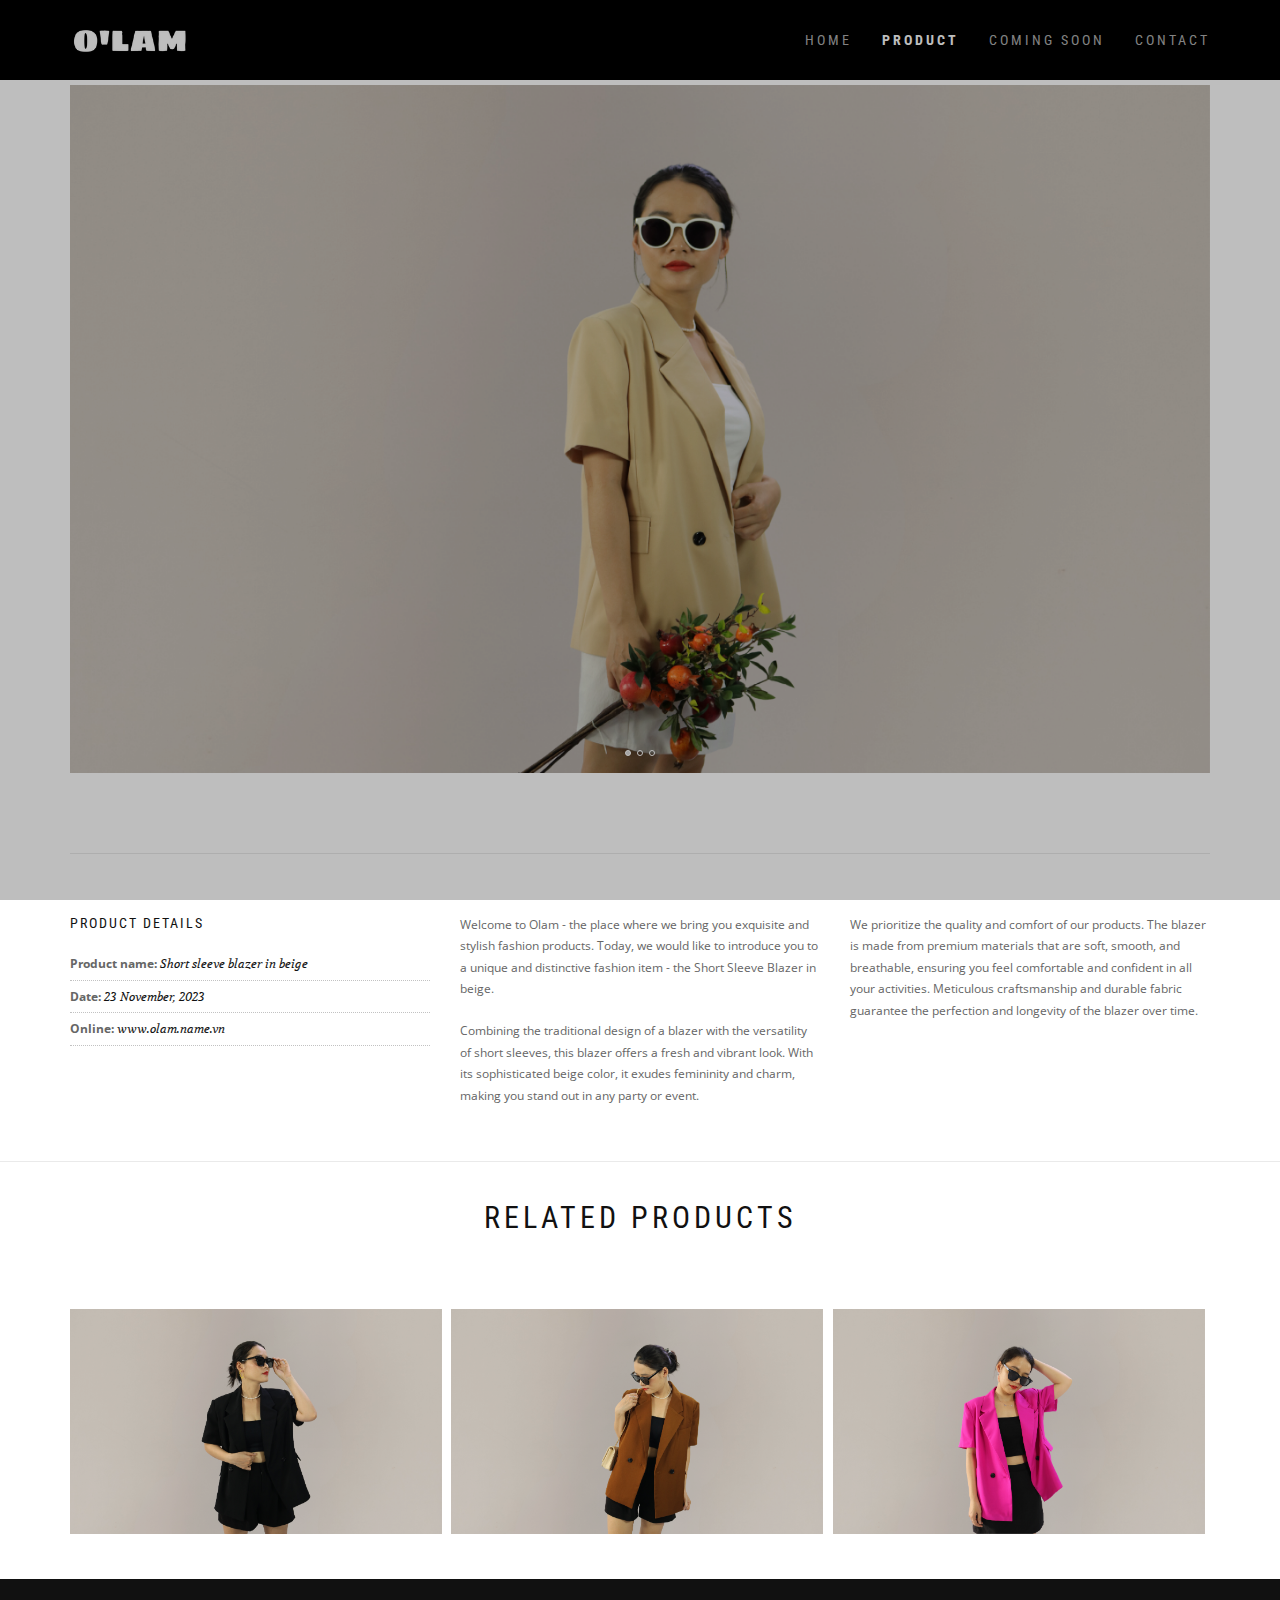
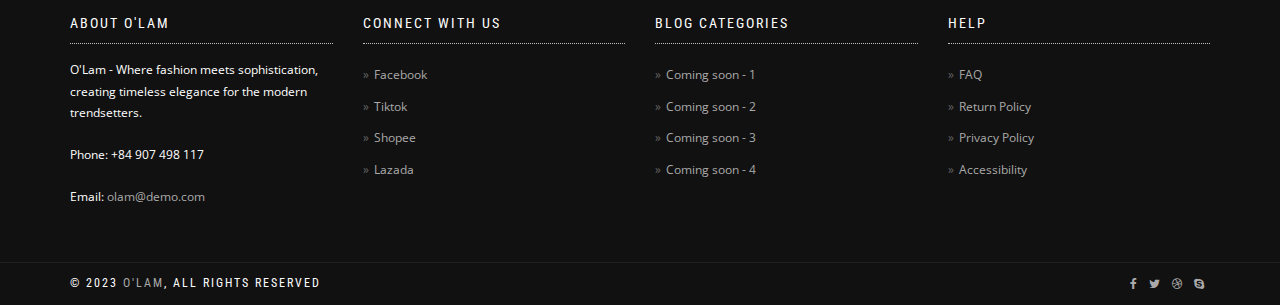
==== commit bcbd525c: "update" ====
--- a/blazer-beige.html
+++ b/blazer-beige.html
@@ -49,7 +49,7 @@
       <nav class="navbar navbar-custom navbar-fixed-top navbar-transparent" role="navigation" style="background-color: black;">
         <div class="container">
           <div class="navbar-header">
-            <button class="navbar-toggle" type="button" data-toggle="collapse" data-target="#custom-collapse"><span class="sr-only">Toggle navigation</span><span class="icon-bar"></span><span class="icon-bar"></span><span class="icon-bar"></span></button><a class="navbar-brand" href="index.html">O'LAM</a>
+            <button class="navbar-toggle" type="button" data-toggle="collapse" data-target="#custom-collapse"><span class="sr-only">Toggle navigation</span><span class="icon-bar"></span><span class="icon-bar"></span><span class="icon-bar"></span></button><a class="navbar-brand" href="index.html"><img src="assets/images/O'LAM.png" style="max-width: 60%;" alt="" srcset=""></a>
           </div>
           <div class="collapse navbar-collapse" id="custom-collapse">
             <ul class="nav navbar-nav navbar-right">
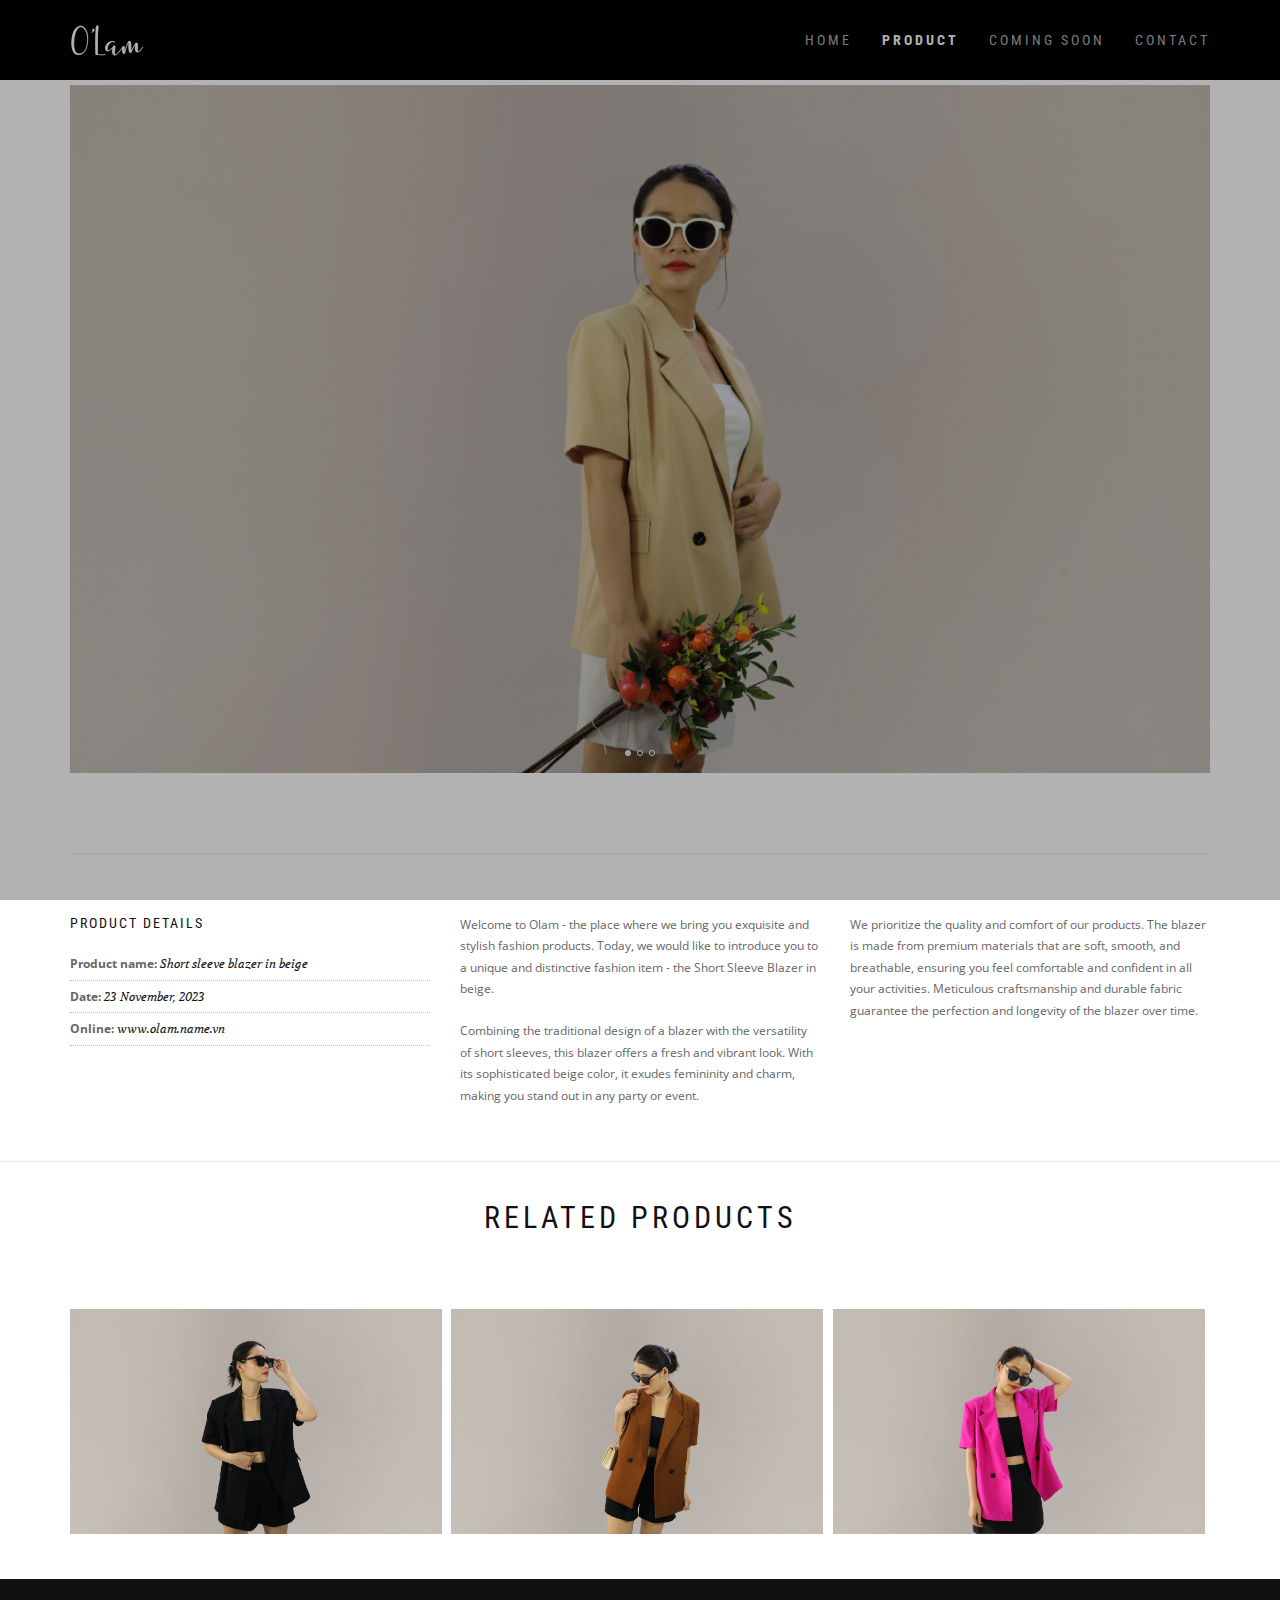
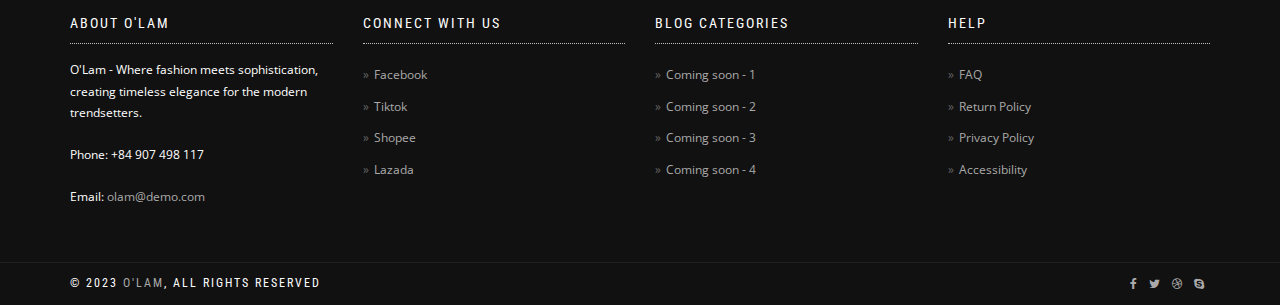
==== commit 50fc9cb4: "update log" ====
--- a/blazer-beige.html
+++ b/blazer-beige.html
@@ -49,7 +49,7 @@
       <nav class="navbar navbar-custom navbar-fixed-top navbar-transparent" role="navigation" style="background-color: black;">
         <div class="container">
           <div class="navbar-header">
-            <button class="navbar-toggle" type="button" data-toggle="collapse" data-target="#custom-collapse"><span class="sr-only">Toggle navigation</span><span class="icon-bar"></span><span class="icon-bar"></span><span class="icon-bar"></span></button><a class="navbar-brand" href="index.html"><img src="assets/images/O'LAM.png" style="max-width: 60%;" alt="" srcset=""></a>
+            <button class="navbar-toggle" type="button" data-toggle="collapse" data-target="#custom-collapse"><span class="sr-only">Toggle navigation</span><span class="icon-bar"></span><span class="icon-bar"></span><span class="icon-bar"></span></button><a class="navbar-brand" href="index.html"><img src="assets/images/O'LAM.png" style="max-width: 50%;" alt="" srcset=""></a>
           </div>
           <div class="collapse navbar-collapse" id="custom-collapse">
             <ul class="nav navbar-nav navbar-right">
--- a/assets/css/olam.css
+++ b/assets/css/olam.css
@@ -1,27 +1,31 @@
 @font-face {
- font-family: font-lemon;
- src:url('../font/Lemon-Regular.ttf') format('truetype')
+  font-family: font-lemon;
+  src: url("../font/Lemon-Regular.ttf") format("truetype");
 }
 
-.navbar-custom .nav li > a{
-    font-size: 14px;
+.navbar-custom .nav li > a {
+  font-size: 14px;
 }
-.navbar-custom .navbar-brand{
-    font-size: 27px;
+.navbar-custom .navbar-brand {
+  font-size: 27px;
 }
-.module, .module-small{
-    padding: 35px 0;
+.module,
+.module-small {
+  padding: 35px 0;
 }
-.module img{
-    width: 100%;
+.module img {
+  width: 100%;
 }
-.client-logo{
-    opacity: 1;
+.client-logo {
+  opacity: 1;
 }
-#contact{
-    padding: 150px 0px;
+#contact {
+  padding: 150px 0px;
 }
-.active-menu{
-    color: white !important;
-    font-weight: bold !important;
-}+.active-menu {
+  color: white !important;
+  font-weight: bold !important;
+}
+.navbar-brand {
+  padding: 9px 15px;
+}
